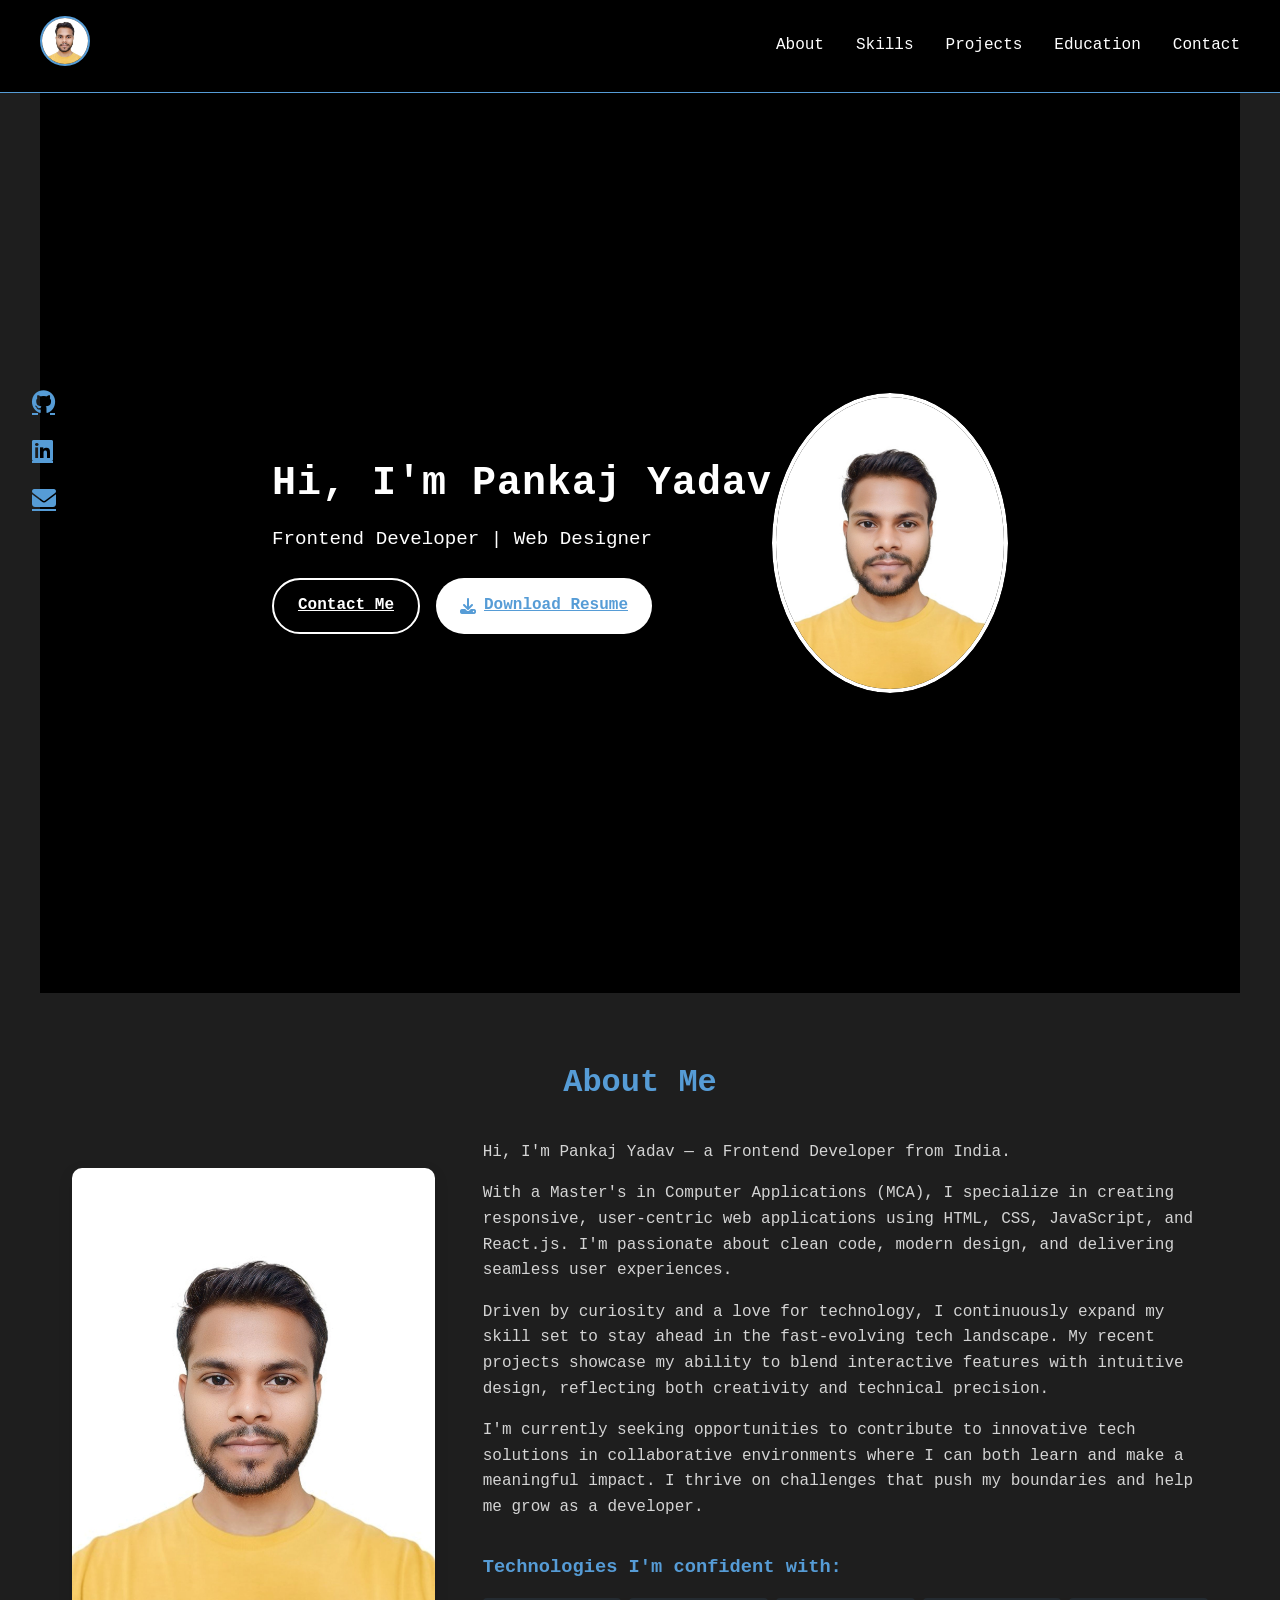
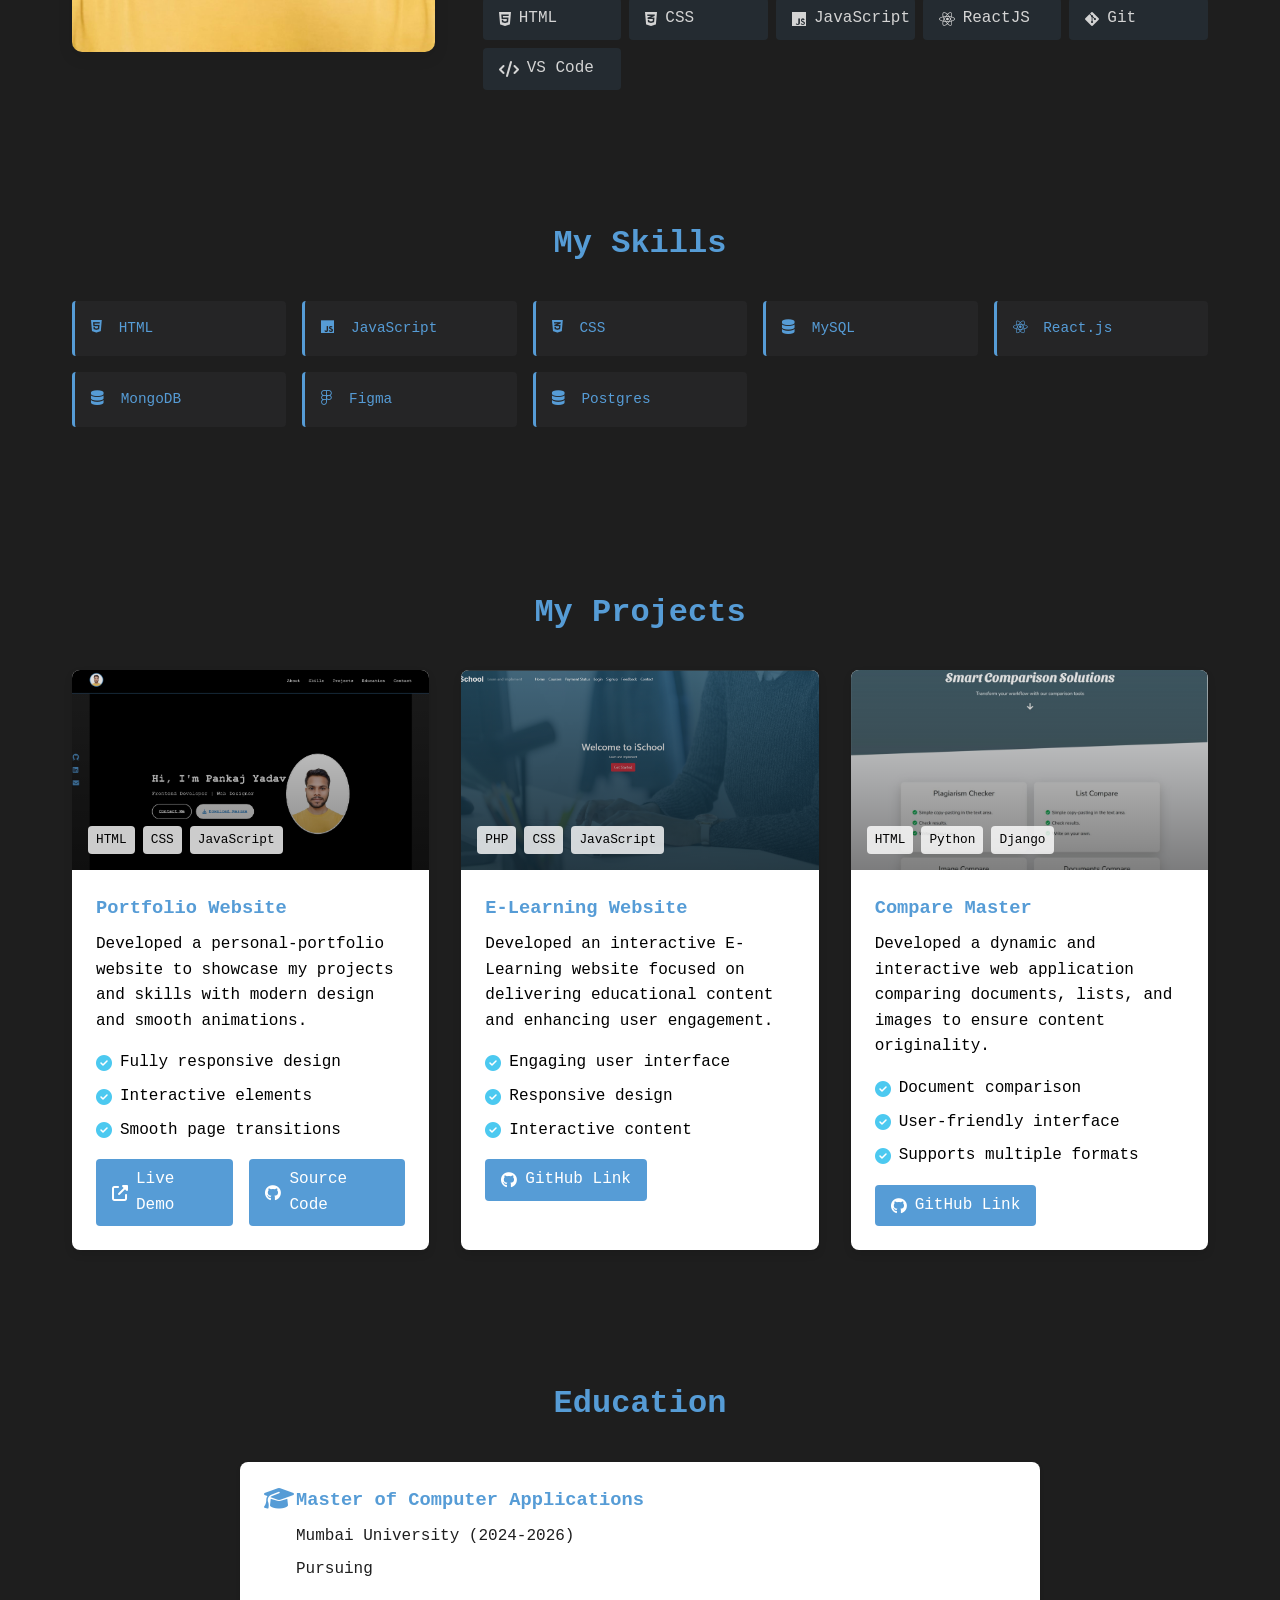
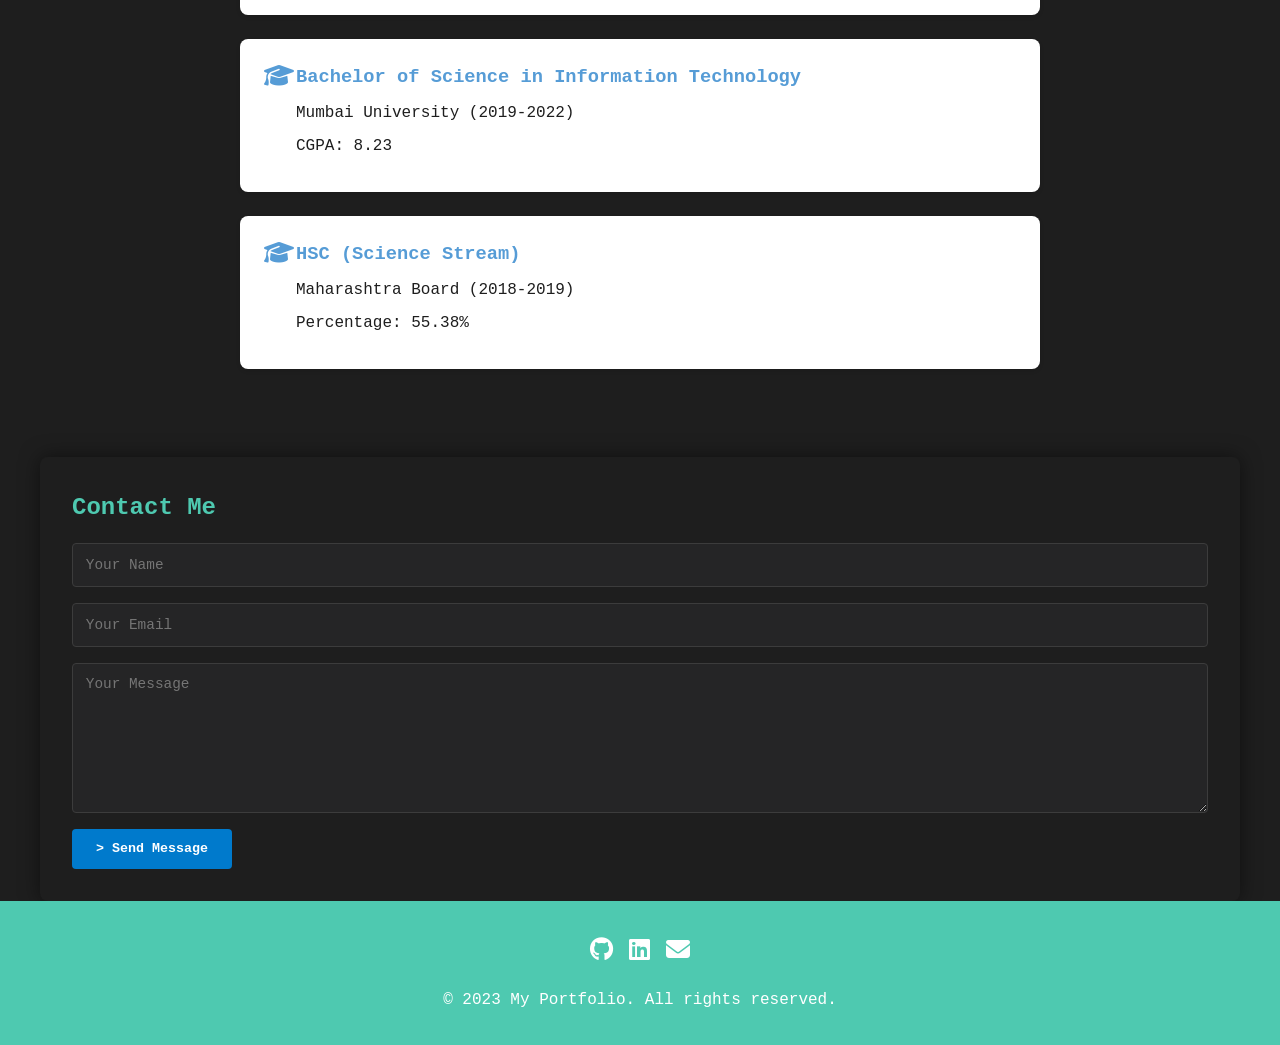
==== index.html @ f5886028 "Portfolio Completed" ====
<!DOCTYPE html>
<html lang="en">
<head>
    <meta charset="UTF-8">
    <meta name="viewport" content="width=device-width, initial-scale=1.0">
    <title>My Portfolio</title>
    <link rel="stylesheet" href="styles.css">
    <link rel="stylesheet" href="https://cdnjs.cloudflare.com/ajax/libs/font-awesome/6.4.0/css/all.min.css">
</head>
<body>
    <div class="social-links-left">
        <a href="https://github.com/Pankaj2k01" target="_blank" title="GitHub">
            <i class="fab fa-github"></i>
        </a>
        <a href="https://linkedin.com/in/pankaj-yadav-2k01" target="_blank" title="LinkedIn">
            <i class="fab fa-linkedin"></i>
        </a>
        <a href="mailto:yadavpankaj092785@gmail.com" title="Email">
            <i class="fas fa-envelope"></i>
        </a>
    </div>

    <header>
        <nav>
            <div class="nav-brand">
                <img src="Profile.jpg" alt="Logo" class="round-logo">
            </div>
            <div class="hamburger" id="hamburger">
                <div class="bar"></div>
                <div class="bar"></div>
                <div class="bar"></div>
            </div>
            <ul class="nav-links" id="navLinks">
                <li><a href="#about">About</a></li>
                <li><a href="#skills">Skills</a></li>
                <li><a href="#projects">Projects</a></li>
                <li><a href="#education">Education</a></li>
                <li><a href="#contact">Contact</a></li>
            </ul>
        </nav>
    </header>

    <section class="hero">
        <div class="hero-content">
            <div class="hero-text">
                <h1>Hi, I'm Pankaj Yadav </h1>
                <p>Frontend Developer | Web Designer</p>
                <div class="hero-buttons">
                    <a href="#contact" class="btn contact-btn">Contact Me</a>
                    <a href="Pankaj yadav.pdf" download class="btn download-btn">
                        <i class="fas fa-download"></i> Download Resume
                    </a>
                </div>
            </div>
            <div class="hero-image">
                <img src="Profile.jpg" alt="Pankaj Yadav" class="profile-img">
            </div>
        </div>
    </section>

    <main>
        <section id="about" class="about">
            <h2>About Me</h2>
            <div class="about-content">
                <div class="about-image">
                    <img src="Profile.jpg" alt="Pankaj Yadav" class="about-img">
                </div>
                <div class="about-text">
                    <p>Hi, I'm Pankaj Yadav — a Frontend Developer from India.</p>
                    <p>With a Master's in Computer Applications (MCA), I specialize in creating responsive, user-centric web applications using HTML, CSS, JavaScript, and React.js. I'm passionate about clean code, modern design, and delivering seamless user experiences.</p>
                    <p>Driven by curiosity and a love for technology, I continuously expand my skill set to stay ahead in the fast-evolving tech landscape. My recent projects showcase my ability to blend interactive features with intuitive design, reflecting both creativity and technical precision.</p>
                    <p>I'm currently seeking opportunities to contribute to innovative tech solutions in collaborative environments where I can both learn and make a meaningful impact. I thrive on challenges that push my boundaries and help me grow as a developer.</p>
                    <div class="technologies">
                        <h3>Technologies I'm confident with:</h3>
                        <ul>
                            <li><i class="fab fa-html5"></i> HTML</li>
                            <li><i class="fab fa-css3-alt"></i> CSS</li>
                            <li><i class="fab fa-js"></i> JavaScript</li>
                            <li><i class="fab fa-react"></i> ReactJS</li>
                            <li><i class="fab fa-git-alt"></i> Git</li>
                            <li><i class="fas fa-code"></i> VS Code</li>
                        </ul>
                    </div>
                </div>
            </div>
        </section>

        <section id="skills" class="skills">
            <h2>My Skills</h2>
            <div class="skills-container">
                <div class="skill-item">
                    <div class="skill-name">
                        <i class="fab fa-html5" style="color: var(--skill-html);"></i> HTML
                    </div>
                    <div class="skill-bar"><div class="skill-progress" data-skill="95%"></div></div>
                </div>
                <div class="skill-item">
                    <div class="skill-name">
                        <i class="fab fa-js" style="color: var(--skill-js);"></i> JavaScript
                    </div>
                    <div class="skill-bar"><div class="skill-progress" data-skill="90%"></div></div>
                </div>
                <div class="skill-item">
                    <div class="skill-name">
                        <i class="fab fa-css3-alt" style="color: var(--skill-css);"></i> CSS
                    </div>
                    <div class="skill-bar"><div class="skill-progress" data-skill="92%"></div></div>
                </div>
                <div class="skill-item">
                    <div class="skill-name">
                        <i class="fas fa-database" style="color: var(--skill-mysql);"></i> MySQL
                    </div>
                    <div class="skill-bar"><div class="skill-progress" data-skill="85%"></div></div>
                </div>
                <div class="skill-item">
                    <div class="skill-name">
                        <i class="fab fa-react" style="color: var(--skill-react);"></i> React.js
                    </div>
                    <div class="skill-bar"><div class="skill-progress" data-skill="80%"></div></div>
                </div>
                <div class="skill-item">
                    <div class="skill-name">
                        <i class="fas fa-database" style="color: var(--skill-mongo);"></i> MongoDB
                    </div>
                    <div class="skill-bar"><div class="skill-progress" data-skill="75%"></div></div>
                </div>
                <div class="skill-item">
                    <div class="skill-name">
                        <i class="fab fa-figma" style="color: var(--skill-figma);"></i> Figma
                    </div>
                    <div class="skill-bar"><div class="skill-progress" data-skill="90%"></div></div>
                </div>
                <div class="skill-item">
                    <div class="skill-name">
                        <i class="fas fa-database" style="color: var(--skill-postgres);"></i> Postgres
                    </div>
                    <div class="skill-bar"><div class="skill-progress" data-skill="70%"></div></div>
                </div>
            </div>
        </section>

        <section id="projects" class="projects">
            <h2>My Projects</h2>
                <div class="projects-grid">
                    <div class="project-card">
                        <div class="project-img" style="background-image: url('Portfolio.png');">
                            <div class="project-tech">
                                <span class="tech-tag">HTML</span>
                                <span class="tech-tag">CSS</span>
                                <span class="tech-tag">JavaScript</span>
                            </div>
                        </div>
                        <div class="project-content">
                            <h3>Portfolio Website</h3>
                            <p>Developed a personal-portfolio website to showcase my projects and skills with modern design and smooth animations.</p>
                            <ul class="project-features">
                                <li><i class="fas fa-check-circle"></i> Fully responsive design</li>
                                <li><i class="fas fa-check-circle"></i> Interactive elements</li>
                                <li><i class="fas fa-check-circle"></i> Smooth page transitions</li>
                            </ul>
                            <div class="project-links">
                                <a href="https://cod-soft-chi.vercel.app" target="_blank"><i class="fas fa-external-link-alt"></i> Live Demo</a>
                                <a href="https://github.com/Pankaj2k01/CodSoft/tree/main/Portfolio" target="_blank"><i class="fab fa-github"></i> Source Code</a>
                            </div>
                        </div>
                    </div>
                    <div class="project-card">
                        <div class="project-img" style="background-image: url('E-Learning.png');">
                            <div class="project-tech">
                                <span class="tech-tag">PHP</span>
                                <span class="tech-tag">CSS</span>
                                <span class="tech-tag">JavaScript</span>
                            </div>
                        </div>
                        <div class="project-content">
                            <h3>E-Learning Website</h3>
                            <p>Developed an interactive E-Learning website focused on delivering educational content and enhancing user engagement.</p>
                            <ul class="project-features">
                                <li><i class="fas fa-check-circle"></i> Engaging user interface</li>
                                <li><i class="fas fa-check-circle"></i> Responsive design</li>
                                <li><i class="fas fa-check-circle"></i> Interactive content</li>
                            </ul>
                            <div class="project-links">
                                <a href="https://github.com/Pankaj2k01/ELearning" target="_blank"><i class="fab fa-github"></i> GitHub Link</a>
                            </div>
                        </div>
                    </div>
                    <div class="project-card">
                        <div class="project-img" style="background-image: url('Compare-Master.png');">
                            <div class="project-tech">
                                <span class="tech-tag">HTML</span>
                                <span class="tech-tag">Python</span>
                                <span class="tech-tag">Django</span>
                            </div>
                        </div>
                        <div class="project-content">
                            <h3>Compare Master</h3>
                            <p>Developed a dynamic and interactive web application comparing documents, lists, and images to ensure content originality.</p>
                            <ul class="project-features">
                                <li><i class="fas fa-check-circle"></i> Document comparison</li>
                                <li><i class="fas fa-check-circle"></i> User-friendly interface</li>
                                <li><i class="fas fa-check-circle"></i> Supports multiple formats</li>
                            </ul>
                            <div class="project-links">
                                <a href="https://github.com/Pankaj2k01/CompareMaster" target="_blank"><i class="fab fa-github"></i> GitHub Link</a>
                            </div>
                        </div>
                    </div>
                </div>
        </section>

        <section id="education" class="education">
            <h2>Education</h2>
            <div class="education-container">
                <div class="education-item">
                    <i class="fas fa-graduation-cap"></i>
                    <h3>Master of Computer Applications</h3>
                    <p>Mumbai University (2024-2026)</p>
                    <p>Pursuing</p>
                </div>
                <div class="education-item">
                    <i class="fas fa-graduation-cap"></i>
                    <h3>Bachelor of Science in Information Technology</h3>
                    <p>Mumbai University (2019-2022)</p>
                    <p>CGPA: 8.23</p>
                </div>
                <div class="education-item">
                    <i class="fas fa-graduation-cap"></i>
                    <h3>HSC (Science Stream)</h3>
                    <p>Maharashtra Board (2018-2019)</p>
                    <p>Percentage: 55.38%</p>
                </div>
            </div>
        </section>

        <section id="contact" class="contact">
            <h2>Contact Me</h2>
            <form id="contactForm">
                <input type="text" name="name" placeholder="Your Name" required>
                <input type="email" name="email" placeholder="Your Email" required>
                <textarea name="message" placeholder="Your Message" required></textarea>
                <button type="submit" class="btn">Send Message</button>
            </form>
        </section>
    </main>

    <footer>
        <div class="social-links">
            <a href="https://github.com/Pankaj2k01"><i class="fab fa-github"></i></a>
            <a href="https://www.linkedin.com/in/pankaj-yadav-a57a17229/"><i class="fab fa-linkedin"></i></a>
            <a href="mailto:yadavpankaj092785@gmail.com" title="Email"><i class="fas fa-envelope"></i></a>
        </div>
        <p>&copy; 2023 My Portfolio. All rights reserved.</p>
    </footer>

    <script src="script.js"></script>
</body>
</html>
---- styles.css ----
:root {
    --bg-color: #1e1e1e;
    --text-color: #d4d4d4;
    --primary-color: #569cd6;
    --secondary-color: #4ec9b0;
    --accent-color: #c586c0;
    --header-color: #007acc;
    --comment-color: #6a9955;
    --string-color: #ce9178;
    --error-color: #f44747;
    --success-color: #4cc9f0;
}

* {
    margin: 0;
    padding: 0;
    box-sizing: border-box;
}

body {
    font-family: 'Courier New', monospace;
    line-height: 1.6;
    color: var(--text-color);
    background-color: var(--bg-color);
    margin: 0;
    padding: 0;
}

/* Hero Animations */
@keyframes fadeIn {
    from { opacity: 0; transform: translateY(20px); }
    to { opacity: 1; transform: translateY(0); }
}

@keyframes float {
    0% { transform: translateY(0px); }
    50% { transform: translateY(-10px); }
    100% { transform: translateY(0px); }
}

@keyframes typing {
    from { width: 0 }
    to { width: 100% }
}

@keyframes blink-caret {
    from, to { border-color: transparent }
    50% { border-color: white }
}

.hero {
    background: black;
    color: white;
    padding: 8rem 2rem;
    position: relative;
    min-height: 100vh;
    display: flex;
    align-items: center;
}

.hero-content {
    display: flex;
    align-items: center;
    justify-content: space-between;
    max-width: 1200px;
    margin: 0 auto;
    width: 100%;
    padding: 0 2rem;
}

.hero-text {
    max-width: 600px;
    text-align: left;
}

.hero-image {
    width: 300px;
    height: 300px;
    border-radius: 50%;
    overflow: hidden;
    animation: float 3s ease-in-out infinite;
}

.profile-img {
    width: 100%;
    height: 100%;
    object-fit: cover;
}

.hero h1 {
    font-size: 3.5rem;
    margin-bottom: 1rem;
    animation: fadeIn 1s ease forwards;
}

.hero p {
    font-size: 1.5rem;
    margin-bottom: 2rem;
    opacity: 0;
    animation: fadeIn 1s ease forwards 0.5s;
}

.hero-buttons {
    display: flex;
    gap: 1rem;
    opacity: 0;
    animation: fadeIn 1s ease forwards 1s;
}

.contact-btn {
    background: transparent;
    color: white;
    border: 2px solid white;
    padding: 0.8rem 1.5rem;
    border-radius: 50px;
    font-weight: 600;
    transition: all 0.3s ease;
}

.contact-btn:hover {
    background: white;
    color: black;
}

.profile-img {
    width: 150px;
    height: 150px;
    border-radius: 50%;
    object-fit: cover;
    border: 4px solid white;
    margin-bottom: 1.5rem;
    animation: float 3s ease-in-out infinite;
}

.hero h1 {
    font-size: 2.5rem;
    margin-bottom: 0.5rem;
    overflow: hidden;
    border-right: 3px solid white;
    white-space: nowrap;
    margin: 0 auto 0.5rem;
    letter-spacing: 1px;
    animation: 
        typing 3.5s steps(40, end),
        blink-caret 0.75s step-end infinite;
}

.hero-content {
    max-width: 800px;
    margin: 0 auto;
}

.profile-img {
    width: 150px;
    height: 150px;
    border-radius: 50%;
    object-fit: cover;
    border: 4px solid white;
    margin-bottom: 1.5rem;
}

.hero h1 {
    font-size: 2.5rem;
    margin-bottom: 0.5rem;
}

.hero p {
    font-size: 1.2rem;
    margin-bottom: 1.5rem;
    opacity: 0.9;
}

.download-btn {
    display: inline-flex;
    align-items: center;
    gap: 0.5rem;
    background: white;
    color: var(--primary-color);
    padding: 0.8rem 1.5rem;
    border-radius: 50px;
    font-weight: 600;
    transition: all 0.3s ease;
}

.download-btn:hover {
    transform: translateY(-2px);
    box-shadow: 0 4px 8px rgba(0,0,0,0.1);
}

header {
    background-color: black;
    padding: 1rem 2rem;
    position: sticky;
    top: 0;
    z-index: 100;
    border-bottom: 1px solid var(--primary-color);
}

nav {
    display: flex;
    justify-content: space-between;
    align-items: center;
    max-width: 1200px;
    margin: 0 auto;
}

.round-logo {
    width: 50px;
    height: 50px;
    border-radius: 50%;
    object-fit: cover;
    border: 2px solid var(--primary-color);
    transition: transform 0.3s ease;
}

.round-logo:hover {
    transform: scale(1.1);
}

.profile-img {
    width: 100%;
    height: 100%;
    object-fit: cover;
    border-radius: 50%;
    transition: all 0.3s ease;
}

.profile-img:hover {
    transform: scale(1.05);
}

.social-links-left {
    position: fixed;
    left: 2rem;
    top: 50%;
    transform: translateY(-50%);
    display: flex;
    flex-direction: column;
    gap: 1.5rem;
    z-index: 100;
}

.social-links-left a {
    color: var(--primary-color);
    font-size: 1.5rem;
    transition: all 0.3s ease;
    display: flex;
    align-items: center;
    gap: 0.5rem; /* Add space between icon and text */
}

.social-links-left a:hover {
    color: var(--accent-color);
    transform: translateY(-3px);
}

.nav-links {
    display: flex;
    list-style: none;
    gap: 2rem;
}

.nav-links li a {
    color: white;
    text-decoration: none;
    font-weight: 500;
    transition: color 0.3s ease;
    position: relative;
}

.nav-links li a:hover {
    color: var(--primary-color);
}

.nav-links li a::after {
    content: '';
    position: absolute;
    bottom: -5px;
    left: 0;
    width: 0;
    height: 2px;
    background: var(--primary-color);
    transition: width 0.3s ease;
}

.nav-links li a:hover::after {
    width: 100%;
}

.hamburger {
    display: none;
    cursor: pointer;
    padding: 10px;
    z-index: 1000;
}

.hamburger .bar {
    width: 25px;
    height: 3px;
    background: white;
    margin: 5px 0;
    transition: all 0.3s ease;
}

/* Mobile menu styles */
@media (max-width: 768px) {
    .hamburger {
        display: block;
    }

    .hero-content {
        flex-direction: column;
        text-align: center;
    }

    .hero-image {
        margin-bottom: 2rem;
        order: 1; /* Show image first on mobile */
    }

    .hero-text {
        order: 2;
    }
    
    .nav-links {
        position: fixed;
        top: 0;
        right: -100%;
        width: 70%;
        height: 100vh;
        background: rgba(30, 30, 30, 0.95);
        flex-direction: column;
        justify-content: center;
        align-items: center;
        transition: right 0.3s ease;
        z-index: 999;
    }
    
    .nav-links.active {
        right: 0;
    }
    
    .nav-links li {
        margin: 1.5rem 0;
    }
    
    .hamburger.active .bar:nth-child(1) {
        transform: rotate(45deg) translate(5px, 5px);
    }
    
    .hamburger.active .bar:nth-child(2) {
        opacity: 0;
    }
    
    .hamburger.active .bar:nth-child(3) {
        transform: rotate(-45deg) translate(5px, -5px);
    }
}

section {
    padding: 4rem 2rem;
    max-width: 1200px;
    margin: 0 auto;
}

/* About Section */
.about-content {
    display: flex;
    gap: 3rem;
    align-items: center;
}

.about-image {
    flex: 1;
}

.about-img {
    width: 100%;
    max-width: 400px;
    border-radius: 10px;
    box-shadow: 0 5px 15px rgba(0,0,0,0.1);
    transition: transform 0.3s ease;
}

.about-img:hover {
    transform: scale(1.02);
}

.about-text {
    flex: 2;
}

.about-text p {
    margin-bottom: 1rem;
    line-height: 1.6;
}

.technologies {
    margin-top: 2rem;
}

.technologies h3 {
    color: var(--primary-color);
    margin-bottom: 1rem;
}

.technologies ul {
    display: grid;
    grid-template-columns: repeat(auto-fill, minmax(120px, 1fr));
    gap: 0.5rem;
    list-style: none;
}

.technologies li {
    display: flex;
    align-items: center;
    background: rgba(86, 156, 214, 0.1);
    padding: 0.5rem 1rem;
    border-radius: 4px;
    text-align: center;
}

.technologies li i {
    margin-right: 0.5rem; /* Space between icon and text */
}

@media (max-width: 768px) {
    .about-content {
        flex-direction: column;
    }
    
    .about-image {
        margin-bottom: 2rem;
    }
}

h2 {
    text-align: center;
    margin-bottom: 2rem;
    color: var(--primary-color);
    font-size: 2rem;
}

/* Skills Section (Removed progress bars) */
.skills-container {
    display: grid;
    grid-template-columns: repeat(auto-fit, minmax(200px, 1fr));
    gap: 1rem;
    margin: 2rem 0;
}

.skill-item {
    background: #252526;
    padding: 1rem;
    border-radius: 4px;
    border-left: 3px solid var(--primary-color);
}

.skill-name {
    color: var(--primary-color);
    font-size: 0.9rem;
}

.skill-name i {
    margin-right: 0.5rem;
}

/* Projects Section - Coder Style */
.projects-grid {
    display: grid;
    grid-template-columns: repeat(auto-fit, minmax(350px, 1fr));
    gap: 2rem;
}

.project-card {
    background: white;
    border-radius: 8px;
    overflow: hidden;
    box-shadow: 0 4px 8px rgba(0,0,0,0.1);
    transition: all 0.3s ease;
}

.project-card:hover {
    transform: translateY(-5px);
    box-shadow: 0 8px 16px rgba(0,0,0,0.2);
}

.project-img {
    height: 200px;
    background-size: cover;
    background-position: center;
    position: relative;
}

.project-img::after {
    content: '';
    position: absolute;
    top: 0;
    left: 0;
    right: 0;
    bottom: 0;
    background: linear-gradient(to bottom, rgba(0,0,0,0.1), rgba(0,0,0,0.5));
}

.project-tech {
    position: absolute;
    bottom: 1rem;
    left: 1rem;
    z-index: 1;
    display: flex;
    gap: 0.5rem;
}

.tech-tag {
    background: rgba(255,255,255,0.8);
    padding: 0.25rem 0.5rem;
    border-radius: 4px;
    font-size: 0.8rem;
    font-weight: 500;
}

.project-content {
    padding: 1.5rem;
}
.project-content h3 {
    color: var(--primary-color); /* Change project title color to black */
    margin-bottom: 0.5rem;
}
.project-content p {
    color: black; /* Change project title color to black */
    margin-bottom: 0.5rem;
}

.project-tech .tech-tag {
    color: black; /* Change project language tag color to black */
}

.project-features {
    list-style: none;
    margin: 1rem 0;
}

.project-features li {
    margin-bottom: 0.5rem;
    display: flex;
    align-items: center;
    gap: 0.5rem;
    color: black; /* Change project feature text to black */
}

.project-features li i {
    color: var(--success-color);
}

.project-links {
    display: flex;
    gap: 1rem;
    margin-top: 1rem;
}

.project-links a {
    display: inline-block;
    padding: 0.5rem 1rem;
    background: var(--primary-color);
    color: white;
    border-radius: 4px;
    text-decoration: none;
    transition: background 0.3s ease;
    display: flex;
    align-items: center;
    gap: 0.5rem;
}

.project-links a:hover {
    background: var(--accent-color);
}

/* Education Section */
.education-container {
    max-width: 800px;
    margin: 0 auto;
}

.education-item {
    background: white;
    padding: 1.5rem;
    margin-bottom: 1.5rem;
    border-radius: 8px;
    box-shadow: 0 2px 4px rgba(0,0,0,0.1);
    position: relative;
    padding-left: 3.5rem;
}

.education-item i {
    position: absolute;
    left: 1.5rem;
    top: 1.5rem;
    font-size: 1.5rem;
    color: var(--primary-color);
}

.education-item h3 {
    color: var(--primary-color);
    margin-bottom: 0.5rem;
}
.education-item p {
    color:#1e1e1e;
    margin-bottom: 0.5rem;
}

.education-details {
    margin-top: 1rem;
    padding-left: 1.5rem;
}

.education-details li {
    margin-bottom: 0.5rem;
    position: relative;
    list-style-type: none;
}

.education-details li::before {
    content: "•";
    color: var(--primary-color);
    font-weight: bold;
    display: inline-block;
    width: 1em;
    margin-left: -1em;
}

/* Coder-style Contact Section */
.contact {
    background-color: #1e1e1e;
    color: #d4d4d4;
    font-family: 'Courier New', monospace;
    border-radius: 8px;
    padding: 2rem;
    box-shadow: 0 0 20px rgba(0,0,0,0.5);
}

.contact h2 {
    color: #4ec9b0;
    text-align: left;
    margin-bottom: 1rem;
    font-size: 1.5rem;
}

.contact form {
    display: flex;
    flex-direction: column;
    gap: 1rem;
}

.contact input,
.contact textarea {
    background-color: #252526;
    border: 1px solid #3c3c3c;
    color: #d4d4d4;
    padding: 0.8rem;
    border-radius: 4px;
    font-family: 'Courier New', monospace;
    font-size: 0.9rem;
}

.contact textarea {
    min-height: 150px;
    resize: vertical;
}

.contact button {
    background-color: #007acc;
    color: white;
    border: none;
    padding: 0.8rem 1.5rem;
    border-radius: 4px;
    cursor: pointer;
    font-family: 'Courier New', monospace;
    font-weight: bold;
    transition: background-color 0.3s;
    align-self: flex-start;
}

.contact button:hover {
    background-color: #0062a3;
}

.contact button::before {
    content: "> ";
}

/* Footer */
footer {
    text-align: center;
    padding: 2rem;
    background-color: var(--secondary-color);
    color: white;
}

.social-links {
    display: flex;
    justify-content: center;
    gap: 1rem;
    margin-bottom: 1rem;
}

.social-links a {
    color: white;
    font-size: 1.5rem;
    transition: color 0.3s ease;
}

.social-links a:hover {
    color: var(--accent-color);
}

/* Responsive */
@media (max-width: 768px) {
    section {
        padding: 2rem 1rem;
    }
    
    nav ul {
        flex-direction: column;
        align-items: center;
    }
    
    nav ul li {
        margin: 0.5rem 0;
    }
}
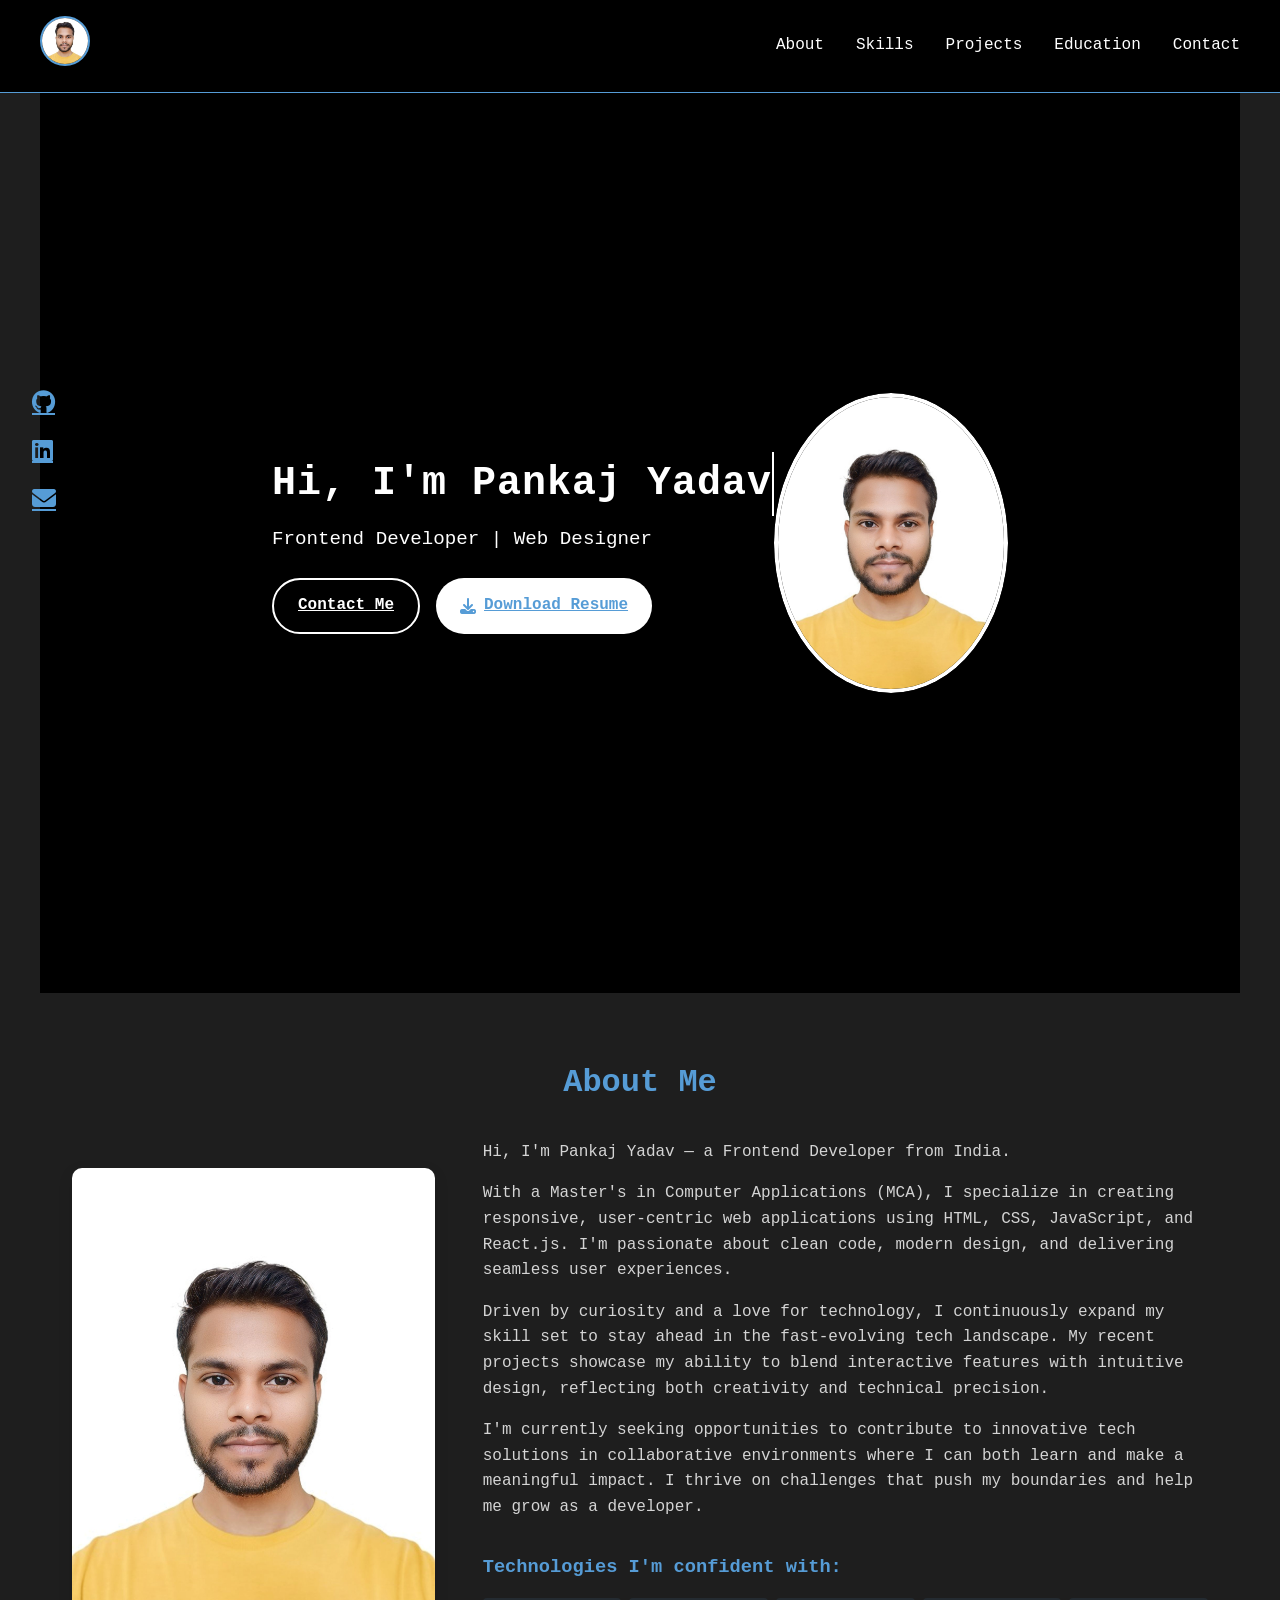
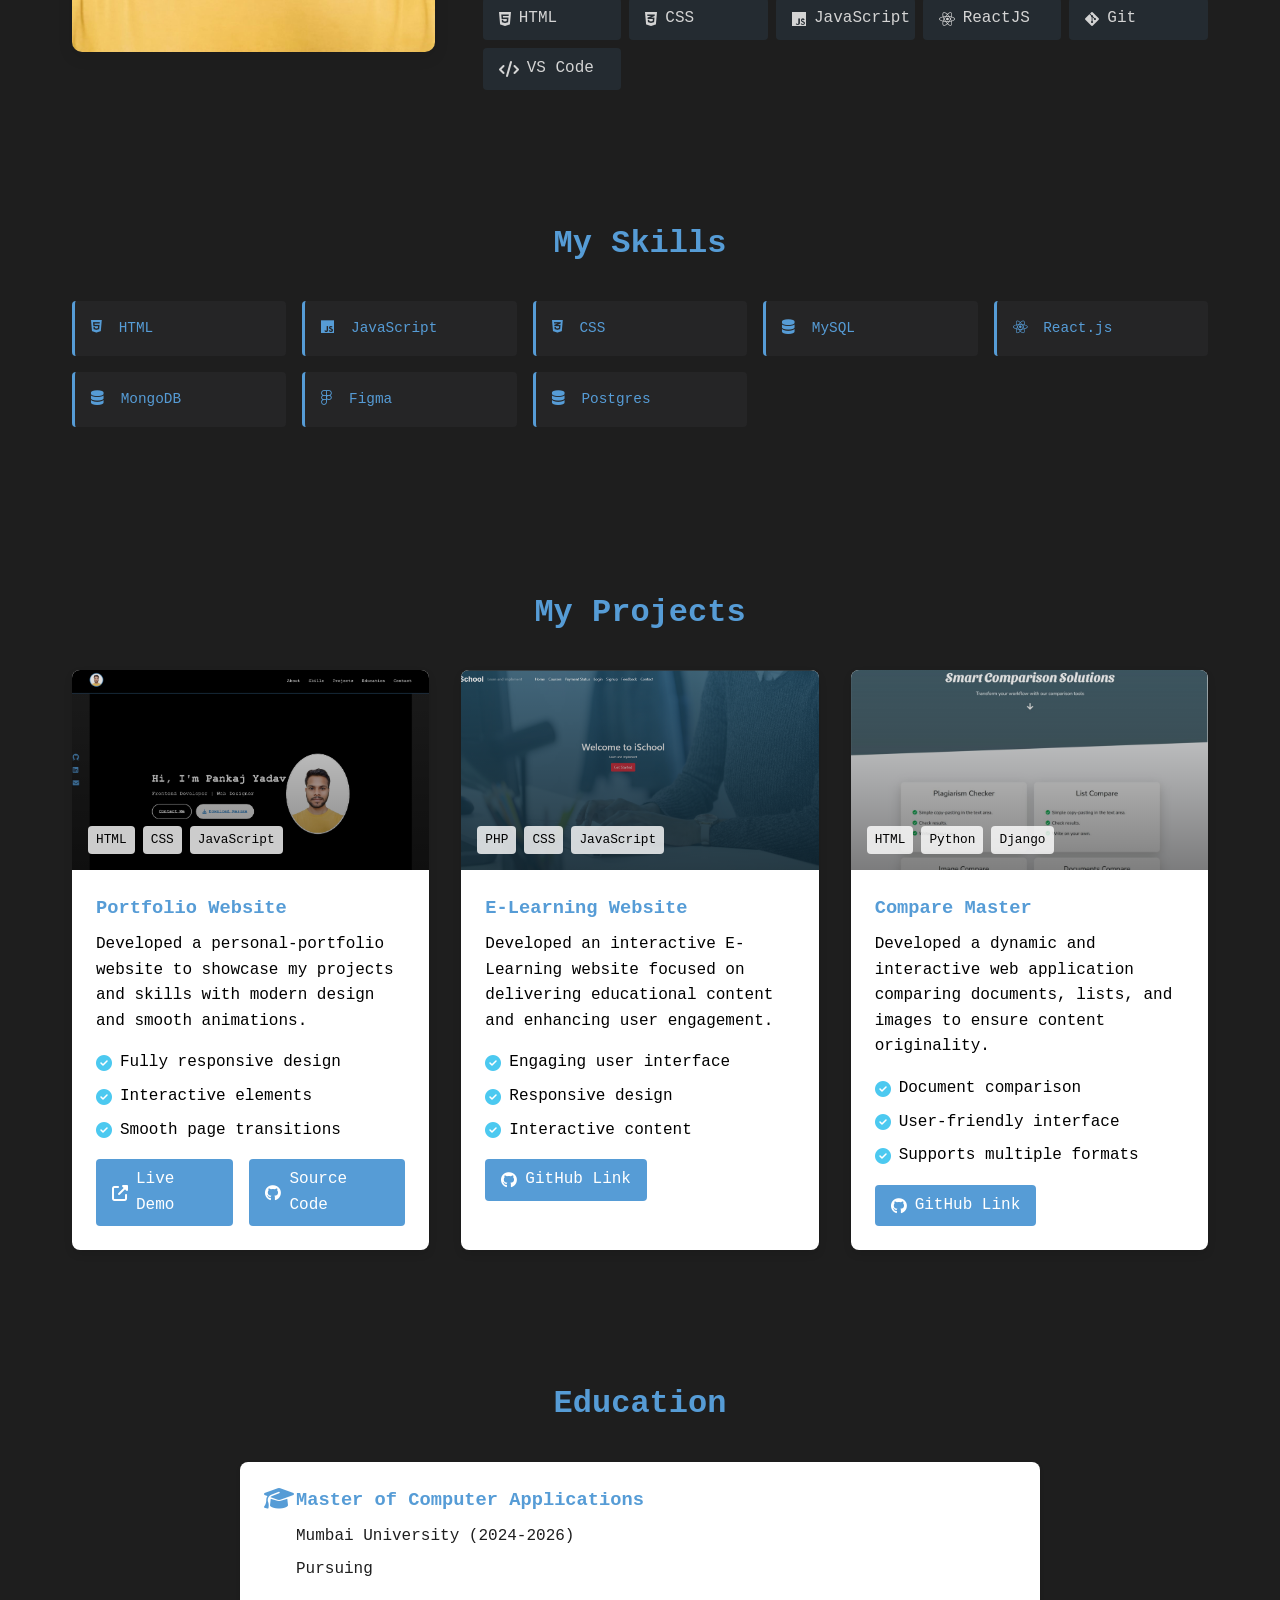
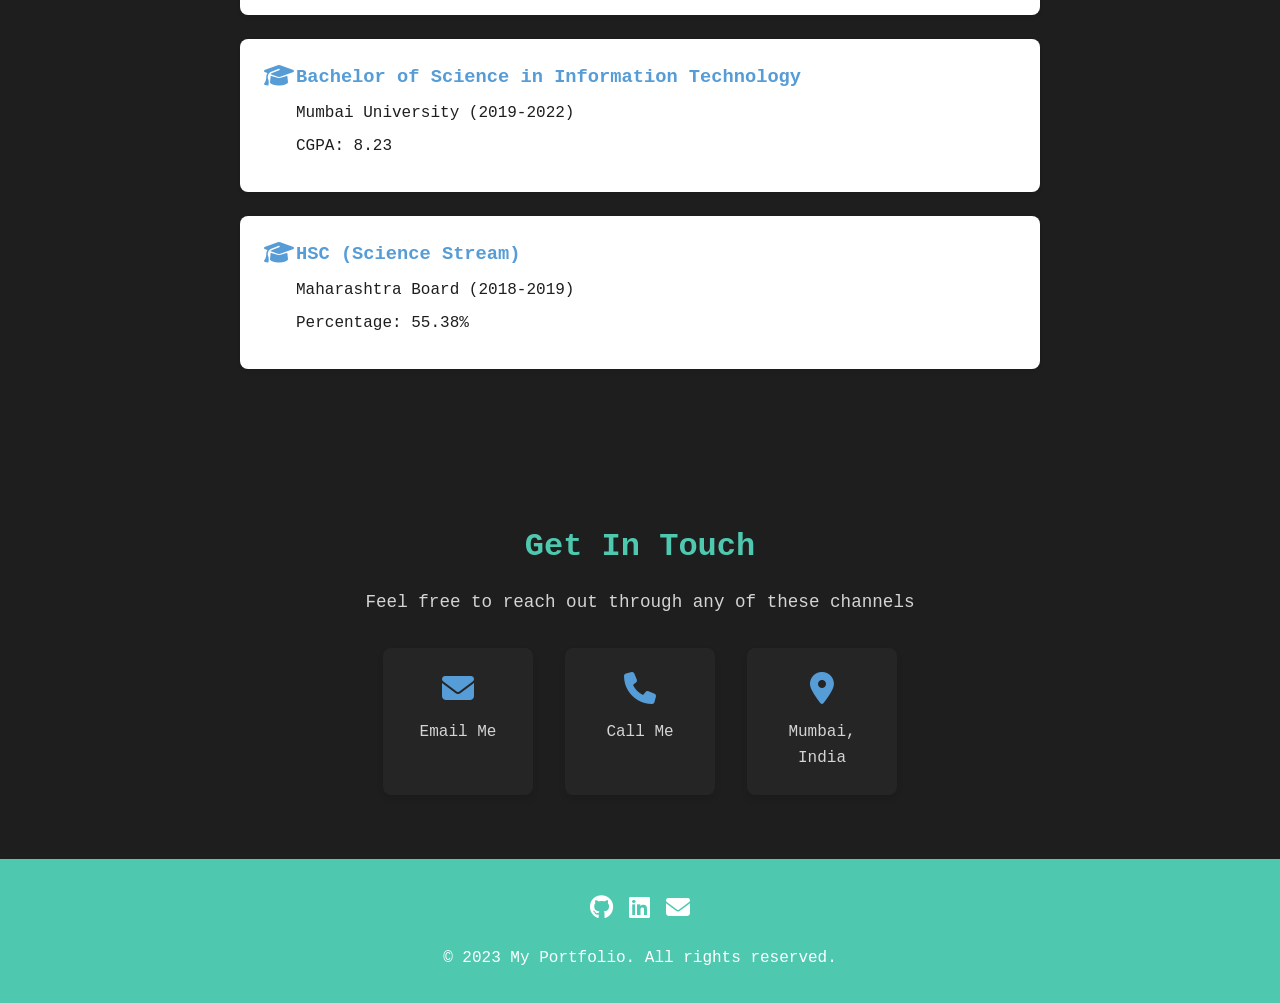
==== commit 21072ead: "Portfolio Completed" ====
--- a/index.html
+++ b/index.html
@@ -234,13 +234,26 @@
         </section>
 
         <section id="contact" class="contact">
-            <h2>Contact Me</h2>
-            <form id="contactForm">
-                <input type="text" name="name" placeholder="Your Name" required>
-                <input type="email" name="email" placeholder="Your Email" required>
-                <textarea name="message" placeholder="Your Message" required></textarea>
-                <button type="submit" class="btn">Send Message</button>
-            </form>
+            <div class="contact-container">
+                <div class="contact-content">
+                    <h2>Get In Touch</h2>
+                    <p>Feel free to reach out through any of these channels</p>
+                    <div class="contact-methods">
+                        <a href="mailto:yadavpankaj092785@gmail.com" class="contact-method">
+                            <i class="fas fa-envelope"></i>
+                            <span>Email Me</span>
+                        </a>
+                        <a href="tel:+918329352827" class="contact-method">
+                            <i class="fas fa-phone"></i>
+                            <span>Call Me</span>
+                        </a>
+                        <div class="contact-method">
+                            <i class="fas fa-map-marker-alt"></i>
+                            <span>Mumbai, India</span>
+                        </div>
+                    </div>
+                </div>
+            </div>
         </section>
     </main>
 
--- a/styles.css
+++ b/styles.css
@@ -628,65 +628,82 @@
     margin-left: -1em;
 }
 
-/* Coder-style Contact Section */
+/* Contact Information Section */
 .contact {
     background-color: #1e1e1e;
     color: #d4d4d4;
-    font-family: 'Courier New', monospace;
+    padding: 4rem 2rem;
+    text-align: center;
+}
+
+.contact-container {
+    max-width: 800px;
+    margin: 0 auto;
+}
+
+.contact-content h2 {
+    color: #4ec9b0;
+    font-size: 2rem;
+    margin-bottom: 1rem;
+}
+
+.contact-content p {
+    color: #d4d4d4;
+    margin-bottom: 2rem;
+    font-size: 1.1rem;
+}
+
+.contact-methods {
+    display: flex;
+    flex-wrap: wrap;
+    justify-content: center;
+    gap: 2rem;
+    margin-top: 2rem;
+}
+
+.contact-method {
+    display: flex;
+    flex-direction: column;
+    align-items: center;
+    text-decoration: none;
+    color: #d4d4d4;
+    padding: 1.5rem;
     border-radius: 8px;
-    padding: 2rem;
-    box-shadow: 0 0 20px rgba(0,0,0,0.5);
-}
-
-.contact h2 {
-    color: #4ec9b0;
-    text-align: left;
+    background: #252526;
+    box-shadow: 0 4px 6px rgba(0,0,0,0.1);
+    transition: all 0.3s ease;
+    width: 150px;
+}
+
+.contact-method:hover {
+    transform: translateY(-5px);
+    box-shadow: 0 6px 12px rgba(0,0,0,0.2);
+    background: #2d2d30;
+}
+
+.contact-method i {
+    font-size: 2rem;
     margin-bottom: 1rem;
-    font-size: 1.5rem;
-}
-
-.contact form {
-    display: flex;
-    flex-direction: column;
-    gap: 1rem;
-}
-
-.contact input,
-.contact textarea {
-    background-color: #252526;
-    border: 1px solid #3c3c3c;
-    color: #d4d4d4;
-    padding: 0.8rem;
-    border-radius: 4px;
-    font-family: 'Courier New', monospace;
-    font-size: 0.9rem;
-}
-
-.contact textarea {
-    min-height: 150px;
-    resize: vertical;
-}
-
-.contact button {
-    background-color: #007acc;
-    color: white;
-    border: none;
-    padding: 0.8rem 1.5rem;
-    border-radius: 4px;
-    cursor: pointer;
-    font-family: 'Courier New', monospace;
-    font-weight: bold;
-    transition: background-color 0.3s;
-    align-self: flex-start;
-}
-
-.contact button:hover {
-    background-color: #0062a3;
-}
-
-.contact button::before {
-    content: "> ";
-}
+    color: #569cd6;
+}
+
+.contact-method span {
+    font-size: 1rem;
+    font-weight: 500;
+}
+
+@media (max-width: 768px) {
+    .contact-methods {
+        flex-direction: column;
+        align-items: center;
+    }
+}
+
+
+
+
+
+
 
 /* Footer */
 footer {
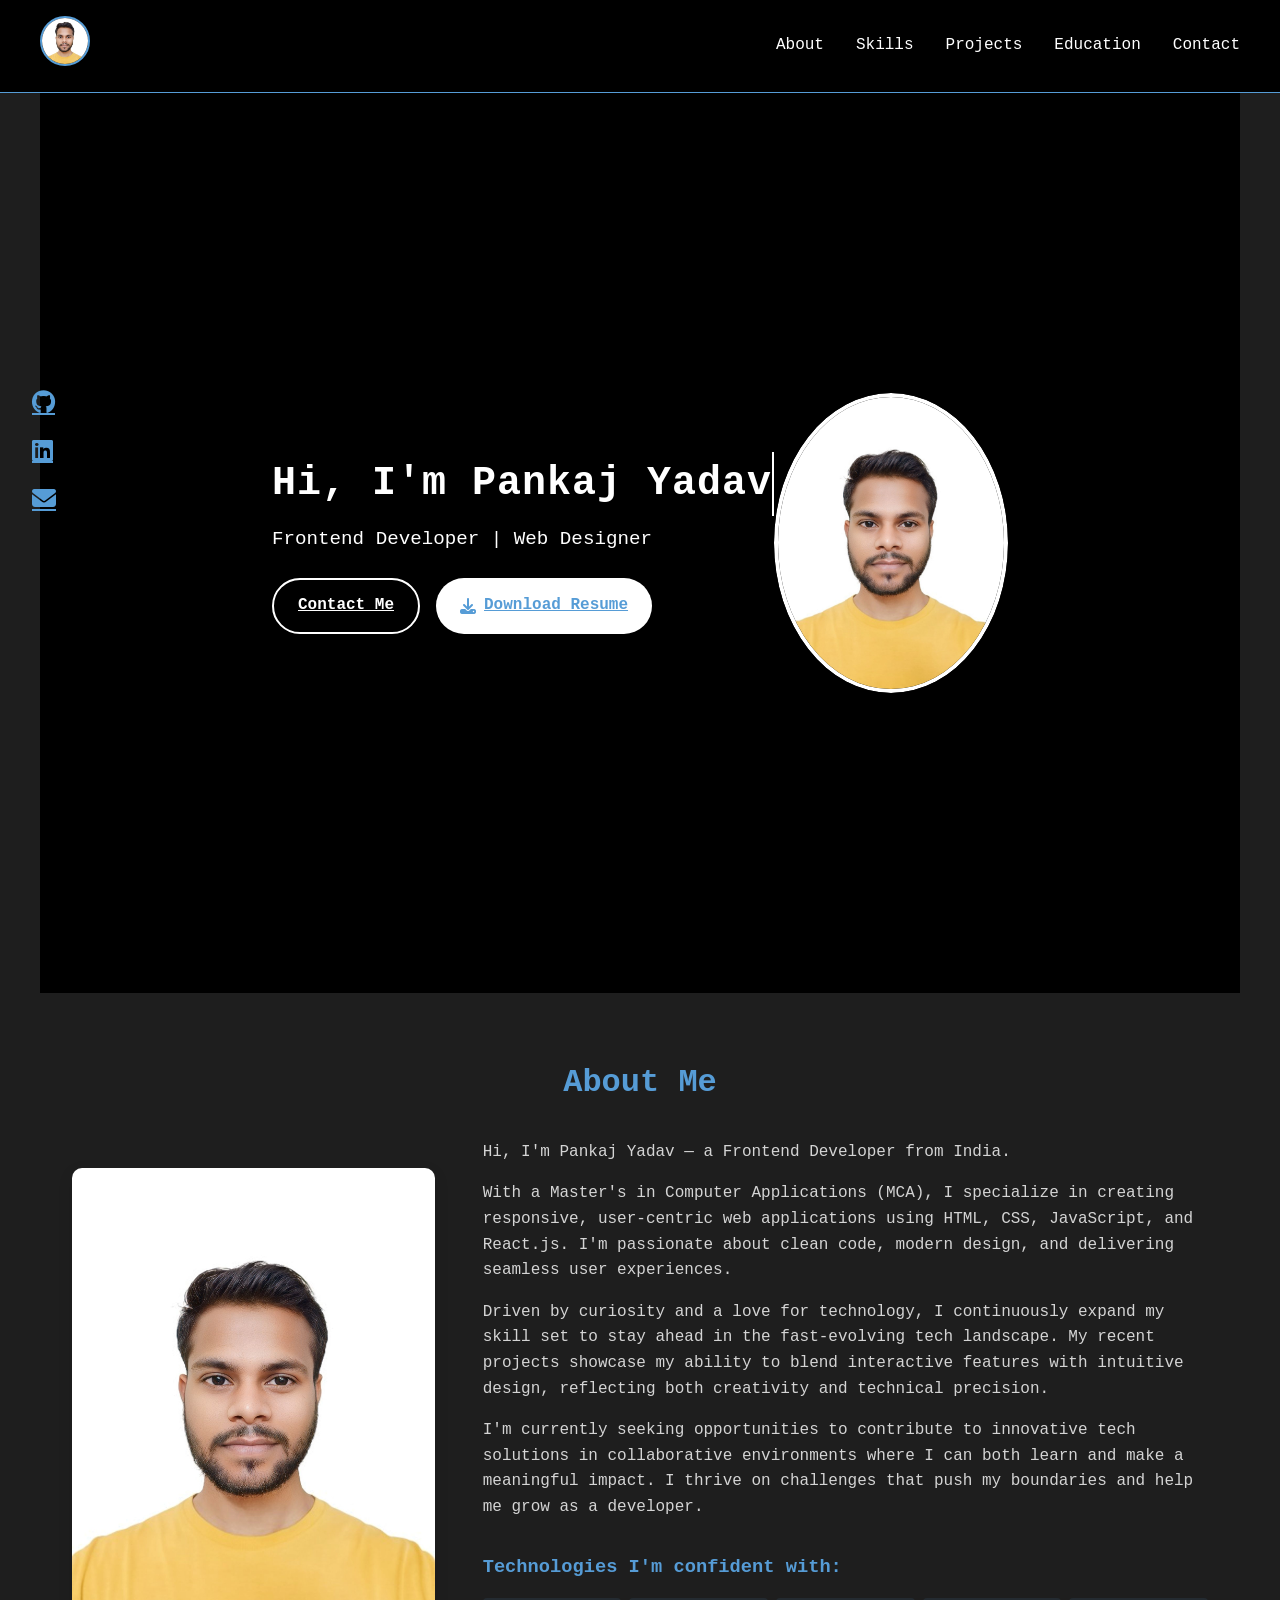
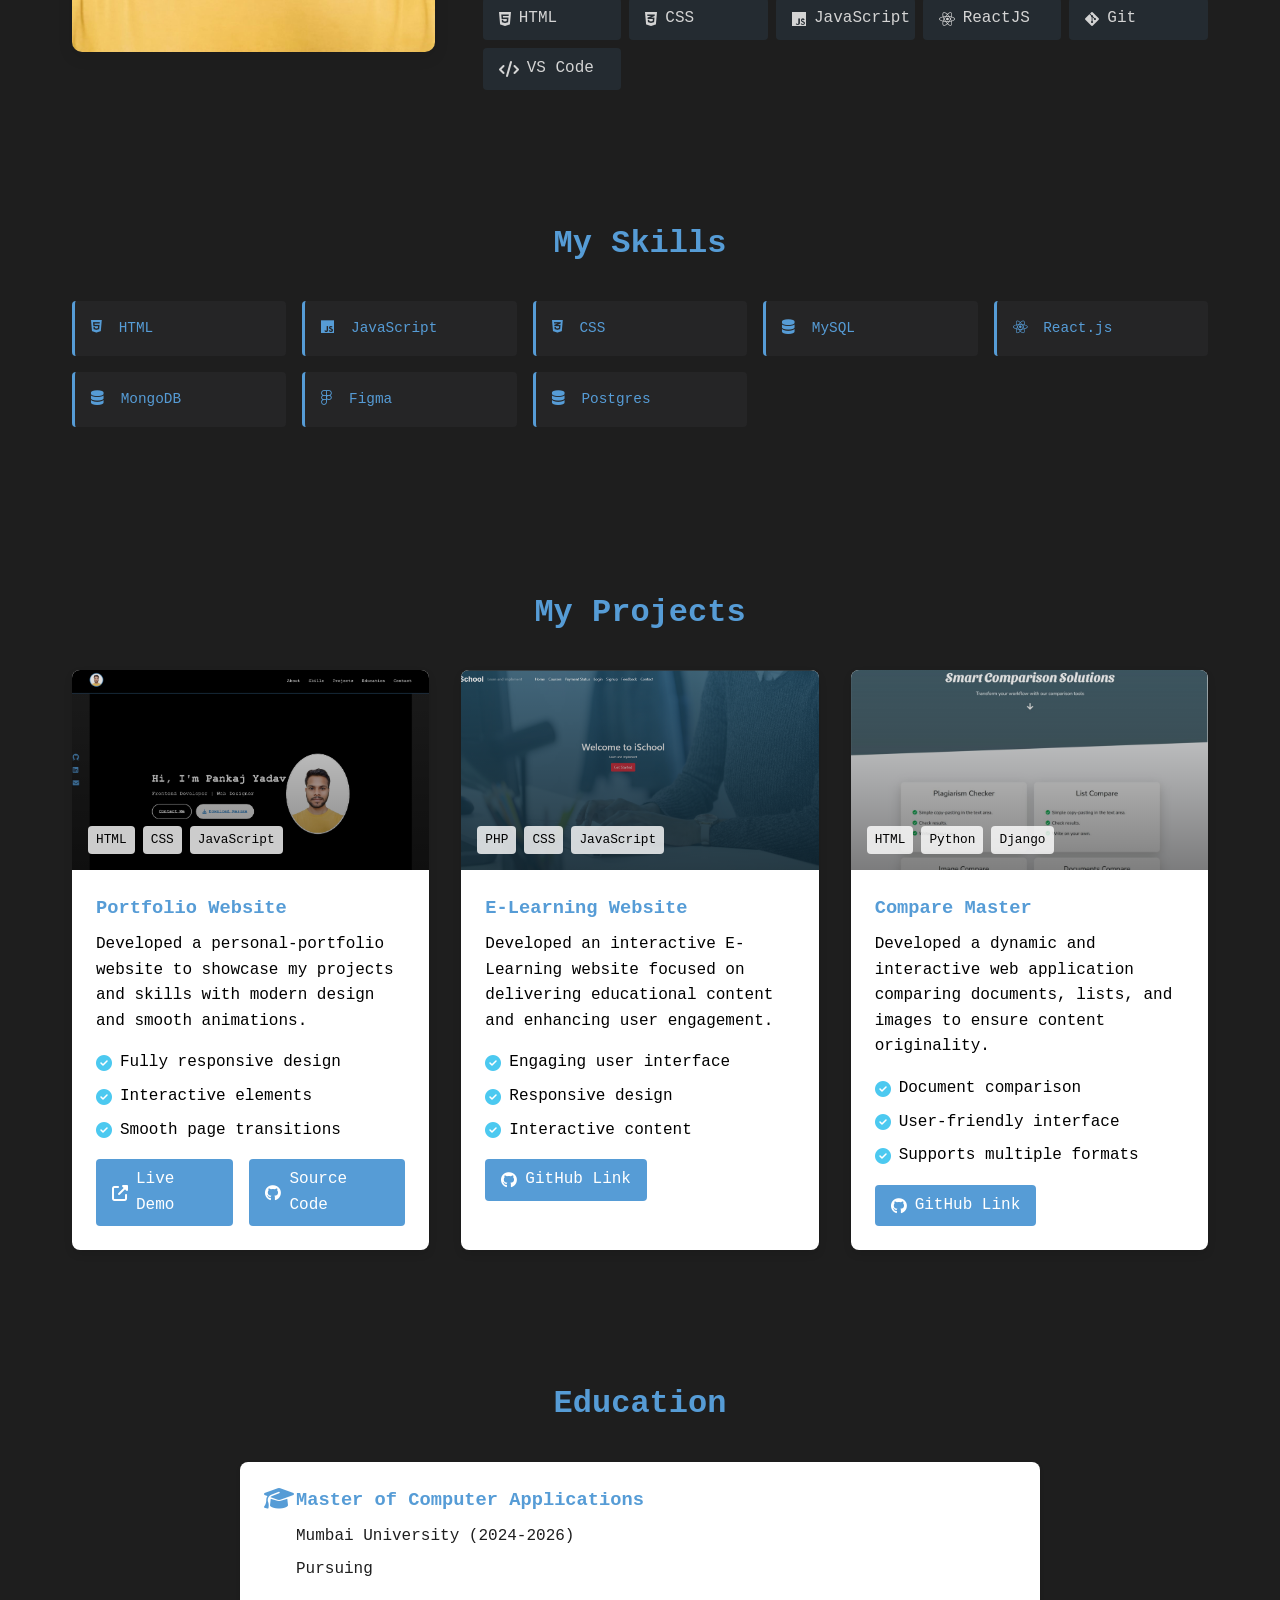
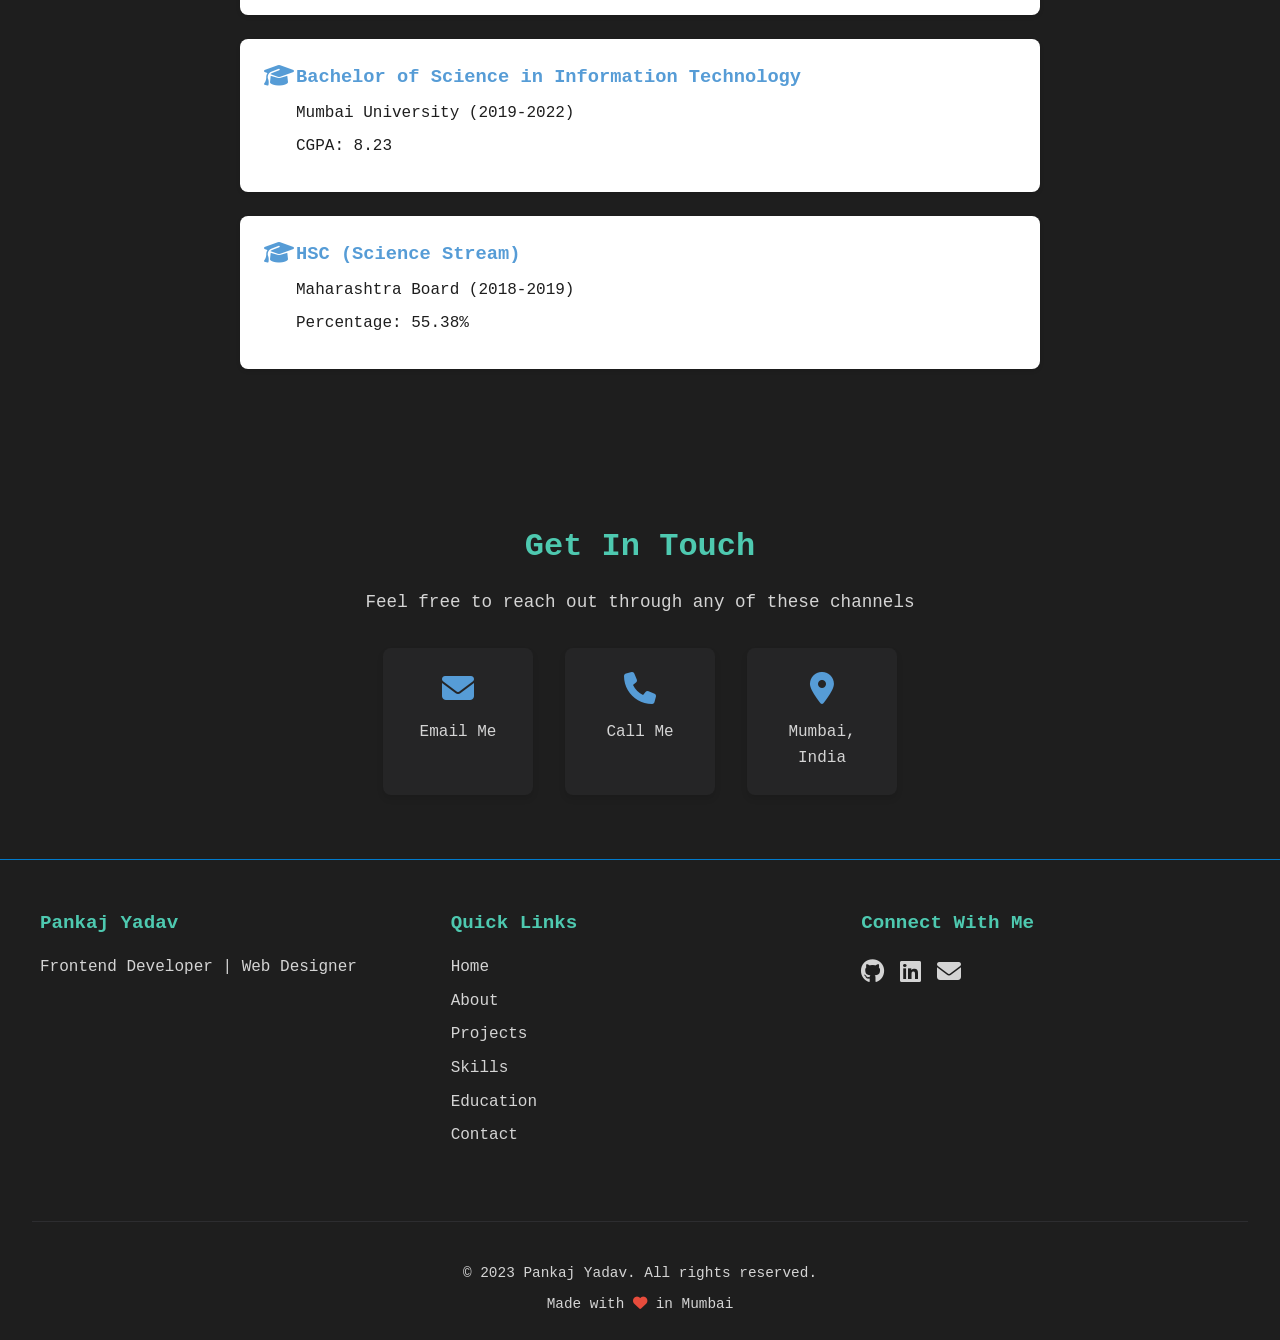
==== commit 632001eb: "Portfolio Completed" ====
--- a/index.html
+++ b/index.html
@@ -3,7 +3,7 @@
 <head>
     <meta charset="UTF-8">
     <meta name="viewport" content="width=device-width, initial-scale=1.0">
-    <title>My Portfolio</title>
+    <title>Pankaj Yadav</title>
     <link rel="stylesheet" href="styles.css">
     <link rel="stylesheet" href="https://cdnjs.cloudflare.com/ajax/libs/font-awesome/6.4.0/css/all.min.css">
 </head>
@@ -12,7 +12,7 @@
         <a href="https://github.com/Pankaj2k01" target="_blank" title="GitHub">
             <i class="fab fa-github"></i>
         </a>
-        <a href="https://linkedin.com/in/pankaj-yadav-2k01" target="_blank" title="LinkedIn">
+        <a href="https://www.linkedin.com/in/pankaj-yadav-a57a17229/" target="_blank" title="LinkedIn">
             <i class="fab fa-linkedin"></i>
         </a>
         <a href="mailto:yadavpankaj092785@gmail.com" title="Email">
@@ -23,7 +23,9 @@
     <header>
         <nav>
             <div class="nav-brand">
-                <img src="Profile.jpg" alt="Logo" class="round-logo">
+                <a href="#hero">
+                    <img src="Profile.jpg" alt="Logo" class="round-logo">
+                </a>
             </div>
             <div class="hamburger" id="hamburger">
                 <div class="bar"></div>
@@ -40,7 +42,7 @@
         </nav>
     </header>
 
-    <section class="hero">
+    <section id="hero" class="hero">
         <div class="hero-content">
             <div class="hero-text">
                 <h1>Hi, I'm Pankaj Yadav </h1>
@@ -159,8 +161,8 @@
                                 <li><i class="fas fa-check-circle"></i> Smooth page transitions</li>
                             </ul>
                             <div class="project-links">
-                                <a href="https://cod-soft-chi.vercel.app" target="_blank"><i class="fas fa-external-link-alt"></i> Live Demo</a>
-                                <a href="https://github.com/Pankaj2k01/CodSoft/tree/main/Portfolio" target="_blank"><i class="fab fa-github"></i> Source Code</a>
+                                <a href="https://portfolio-jet-pi-87.vercel.app" target="_blank"><i class="fas fa-external-link-alt"></i> Live Demo</a>
+                                <a href="https://github.com/Pankaj2k01/Portfolio" target="_blank"><i class="fab fa-github"></i> Source Code</a>
                             </div>
                         </div>
                     </div>
@@ -258,12 +260,44 @@
     </main>
 
     <footer>
-        <div class="social-links">
-            <a href="https://github.com/Pankaj2k01"><i class="fab fa-github"></i></a>
-            <a href="https://www.linkedin.com/in/pankaj-yadav-a57a17229/"><i class="fab fa-linkedin"></i></a>
-            <a href="mailto:yadavpankaj092785@gmail.com" title="Email"><i class="fas fa-envelope"></i></a>
+        <div class="footer-content">
+            <div class="footer-section">
+                <h3>Pankaj Yadav</h3>
+                <p>Frontend Developer | Web Designer</p>
+            </div>
+            
+            <div class="footer-section">
+                <h3>Quick Links</h3>
+                <ul>
+                    <li><a href="#hero">Home</a></li>
+                    <li><a href="#about">About</a></li>
+                    <li><a href="#projects">Projects</a></li>
+                    <li><a href="#skills">Skills</a></li>
+                    <li><a href="#education">Education</a></li>
+                    <li><a href="#contact">Contact</a></li>
+                </ul>
+            </div>
+            
+            <div class="footer-section">
+                <h3>Connect With Me</h3>
+                <div class="social-links">
+                    <a href="https://github.com/Pankaj2k01" target="_blank" aria-label="GitHub">
+                        <i class="fab fa-github"></i>
+                    </a>
+                    <a href="https://www.linkedin.com/in/pankaj-yadav-a57a17229/" target="_blank" aria-label="LinkedIn">
+                        <i class="fab fa-linkedin"></i>
+                    </a>
+                    <a href="mailto:yadavpankaj092785@gmail.com" aria-label="Email">
+                        <i class="fas fa-envelope"></i>
+                    </a>
+                </div>
+            </div>
         </div>
-        <p>&copy; 2023 My Portfolio. All rights reserved.</p>
+        
+        <div class="footer-bottom">
+            <p>&copy; 2023 Pankaj Yadav. All rights reserved.</p>
+            <p>Made with <i class="fas fa-heart" style="color: #e74c3c;"></i> in Mumbai</p>
+        </div>
     </footer>
 
     <script src="script.js"></script>
--- a/styles.css
+++ b/styles.css
@@ -707,27 +707,85 @@
 
 /* Footer */
 footer {
+    background-color: #1e1e1e;
+    color: #d4d4d4;
+    padding: 3rem 2rem 1rem;
+    border-top: 1px solid #007acc;
+}
+
+.footer-content {
+    display: grid;
+    grid-template-columns: repeat(auto-fit, minmax(250px, 1fr));
+    gap: 2rem;
+    max-width: 1200px;
+    margin: 0 auto;
+}
+
+.footer-section {
+    margin-bottom: 2rem;
+}
+
+.footer-section h3 {
+    color: #4ec9b0;
+    margin-bottom: 1rem;
+    font-size: 1.2rem;
+}
+
+.footer-section p {
+    line-height: 1.6;
+    margin-bottom: 1rem;
+}
+
+.footer-section ul {
+    list-style: none;
+}
+
+.footer-section ul li {
+    margin-bottom: 0.5rem;
+}
+
+.footer-section ul li a {
+    color: #d4d4d4;
+    text-decoration: none;
+    transition: color 0.3s;
+}
+
+.footer-section ul li a:hover {
+    color: #569cd6;
+}
+
+.social-links {
+    display: flex;
+    gap: 1rem;
+}
+
+.social-links a {
+    color: #d4d4d4;
+    font-size: 1.5rem;
+    transition: color 0.3s, transform 0.3s;
+}
+
+.social-links a:hover {
+    color: #569cd6;
+    transform: translateY(-3px);
+}
+
+.footer-bottom {
     text-align: center;
-    padding: 2rem;
-    background-color: var(--secondary-color);
-    color: white;
-}
-
-.social-links {
-    display: flex;
-    justify-content: center;
-    gap: 1rem;
-    margin-bottom: 1rem;
-}
-
-.social-links a {
-    color: white;
-    font-size: 1.5rem;
-    transition: color 0.3s ease;
-}
-
-.social-links a:hover {
-    color: var(--accent-color);
+    padding-top: 2rem;
+    margin-top: 2rem;
+    border-top: 1px solid #2d2d30;
+}
+
+.footer-bottom p {
+    margin: 0.5rem 0;
+    font-size: 0.9rem;
+}
+
+@media (max-width: 768px) {
+    .footer-content {
+        grid-template-columns: 1fr;
+    }
 }
 
 /* Responsive */
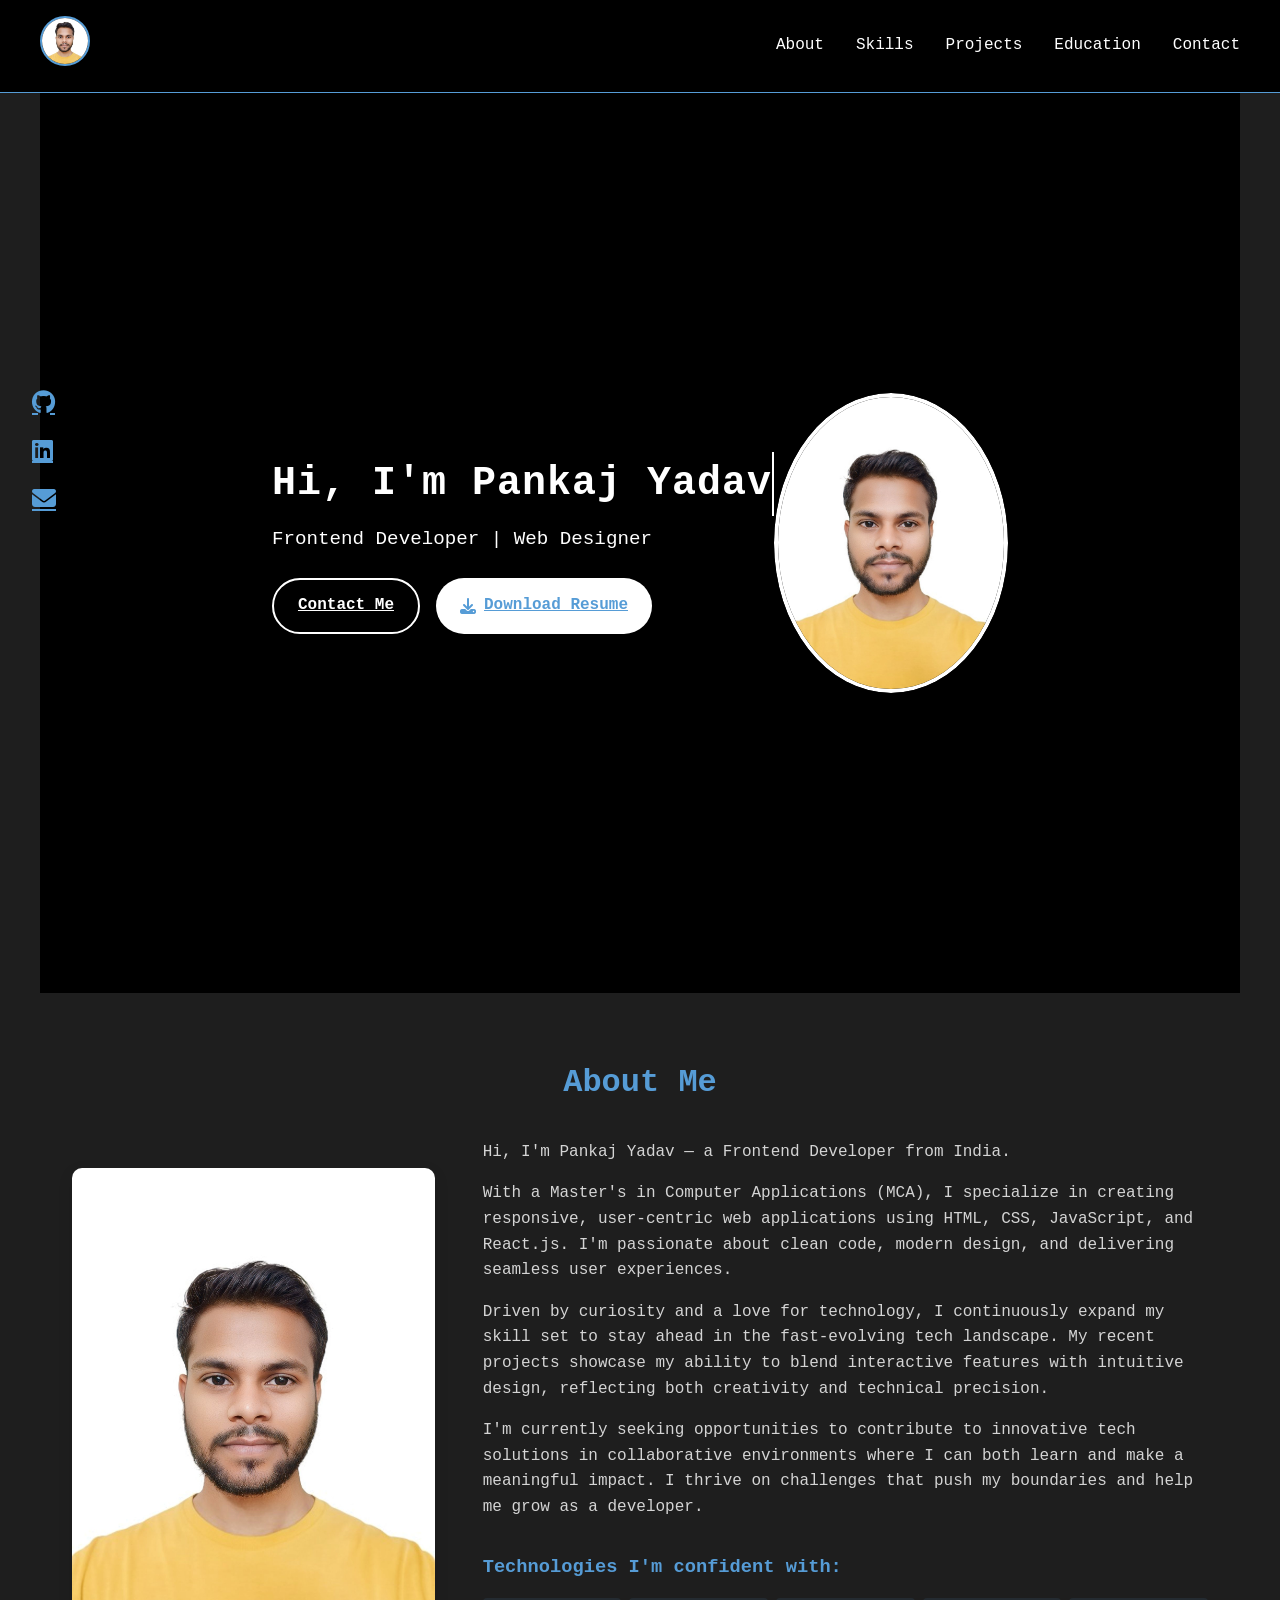
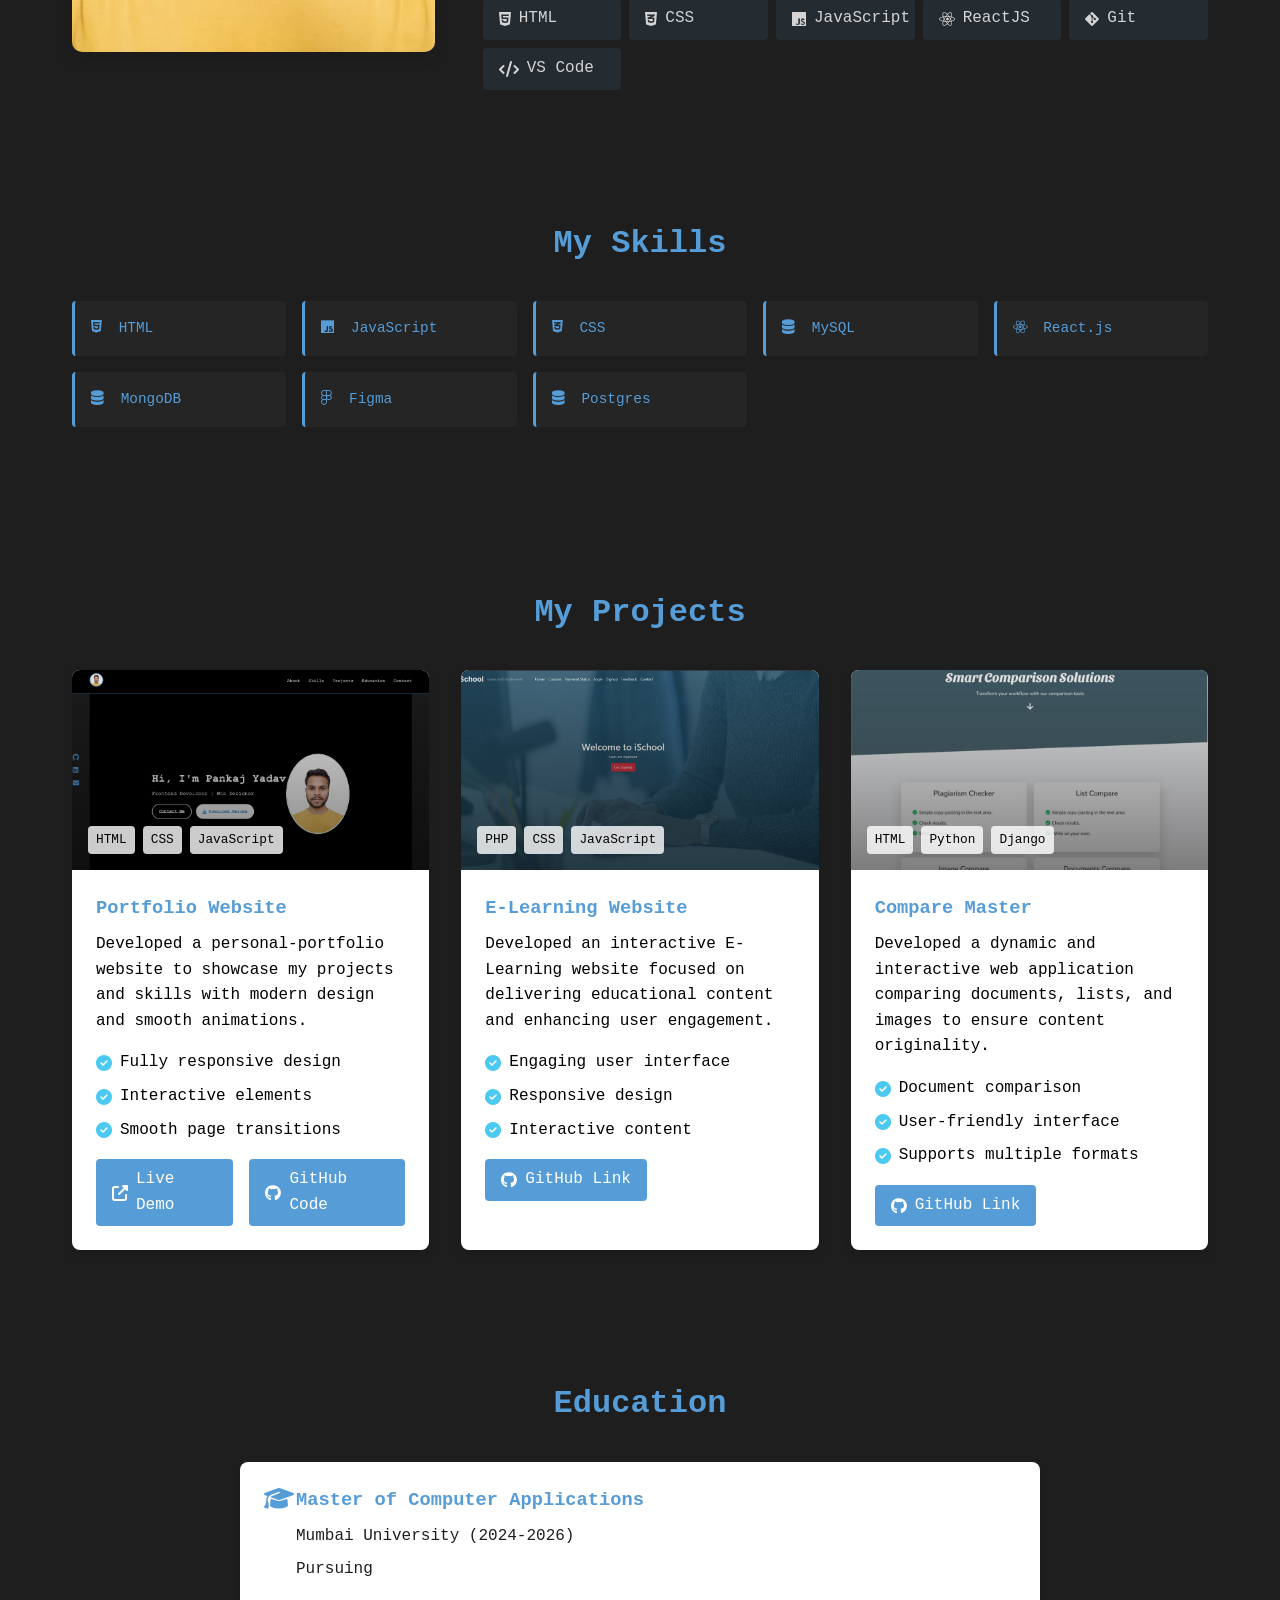
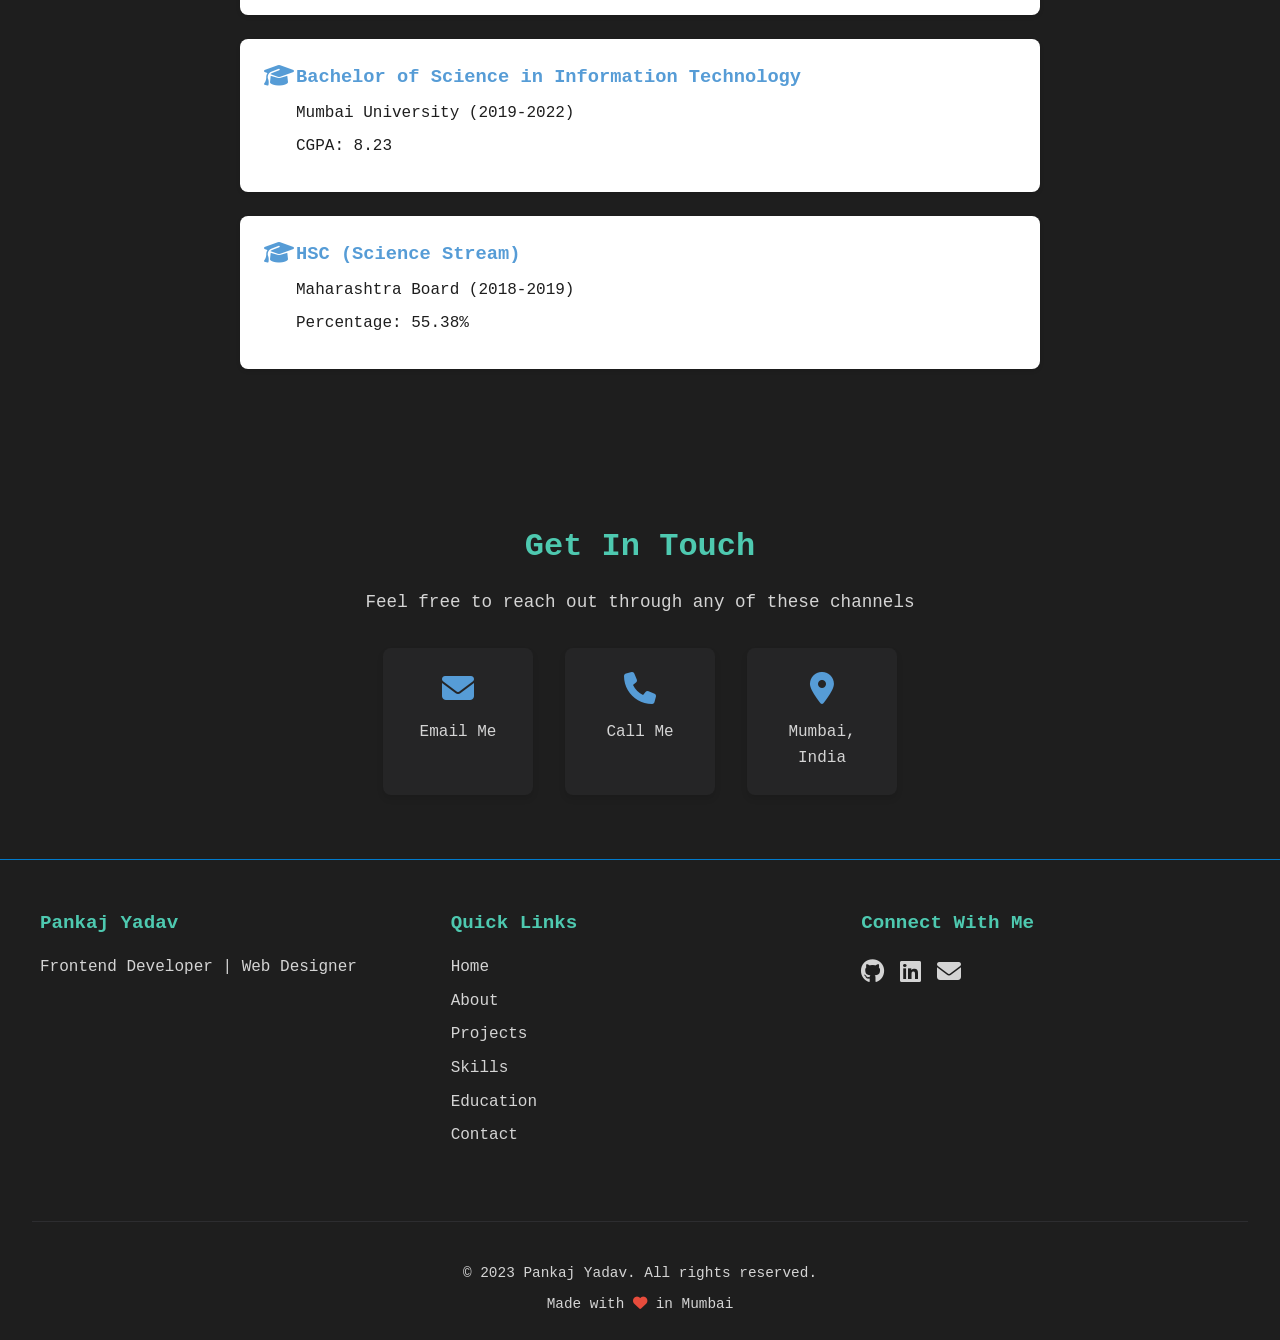
==== commit 067cafdc: "Portfolio Completed" ====
--- a/index.html
+++ b/index.html
@@ -162,7 +162,7 @@
                             </ul>
                             <div class="project-links">
                                 <a href="https://portfolio-jet-pi-87.vercel.app" target="_blank"><i class="fas fa-external-link-alt"></i> Live Demo</a>
-                                <a href="https://github.com/Pankaj2k01/Portfolio" target="_blank"><i class="fab fa-github"></i> Source Code</a>
+                                <a href="https://github.com/Pankaj2k01/Portfolio" target="_blank"><i class="fab fa-github"></i> GitHub Code</a>
                             </div>
                         </div>
                     </div>
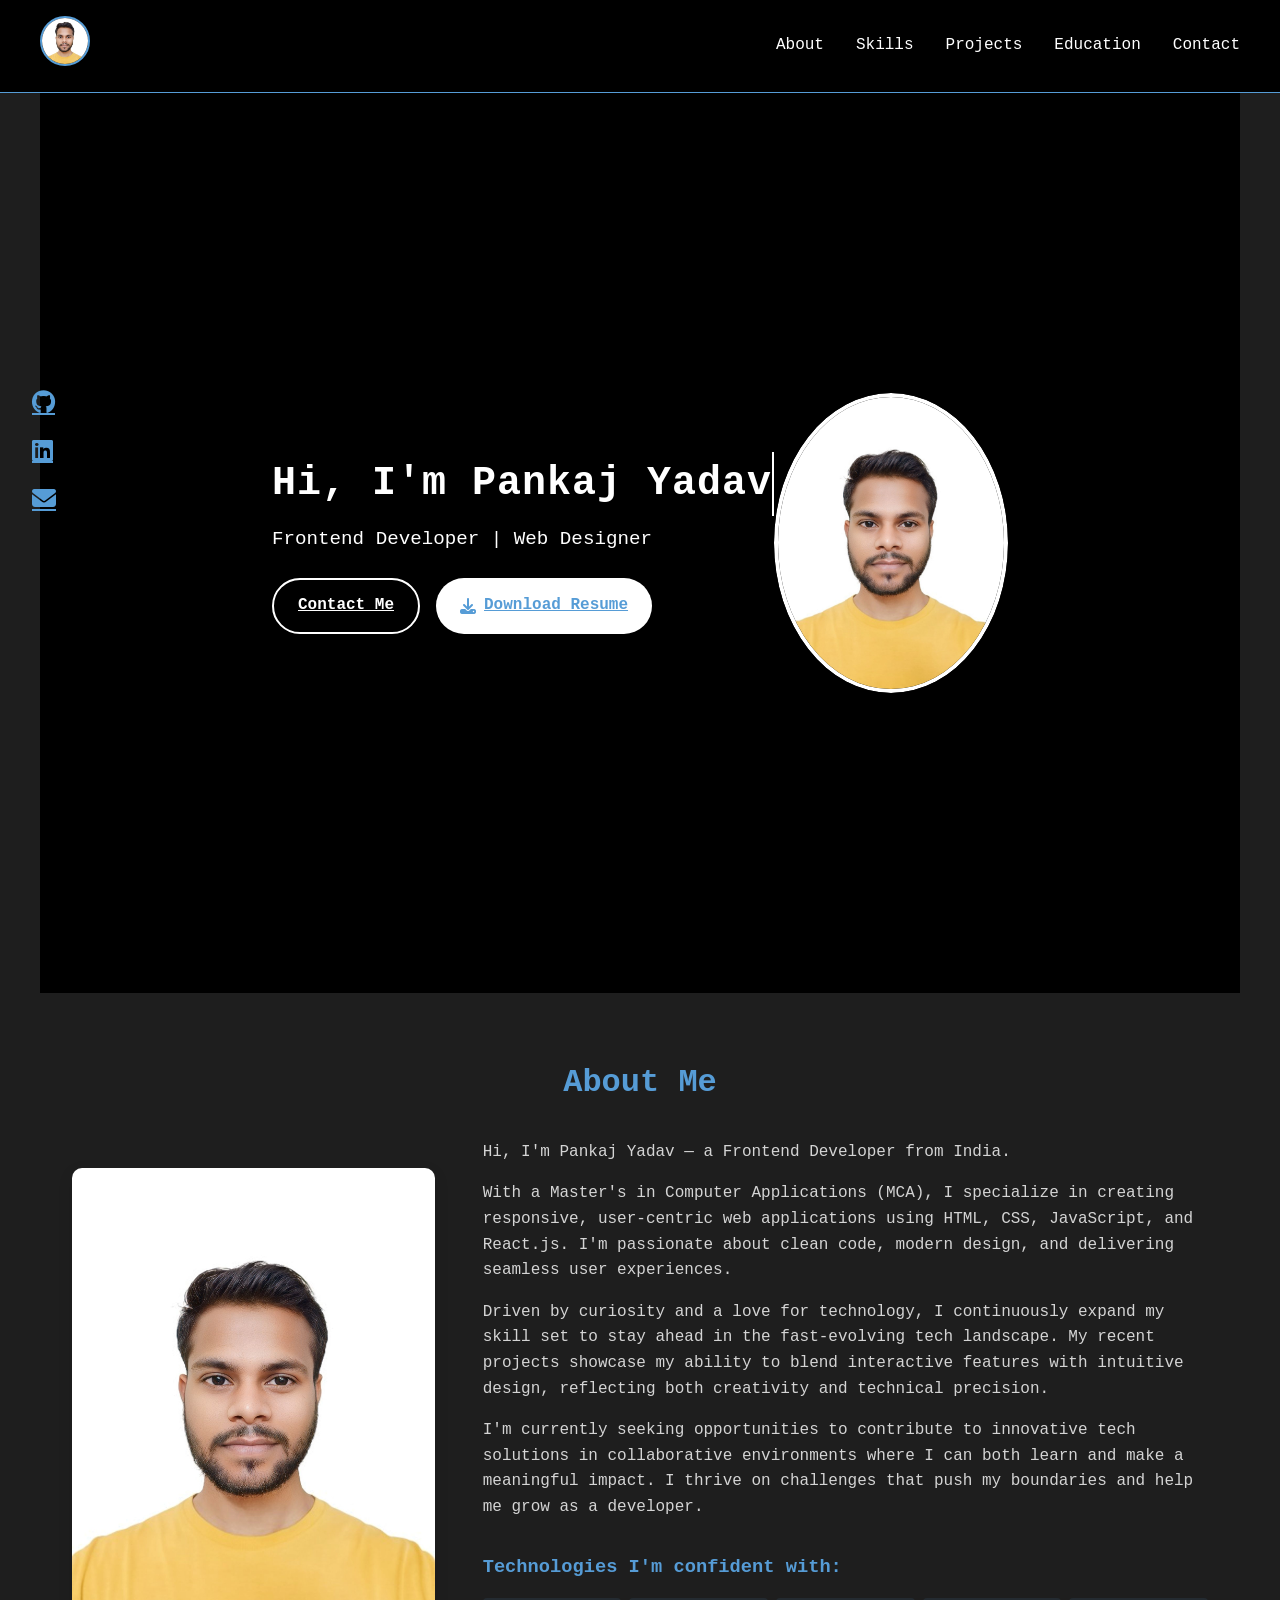
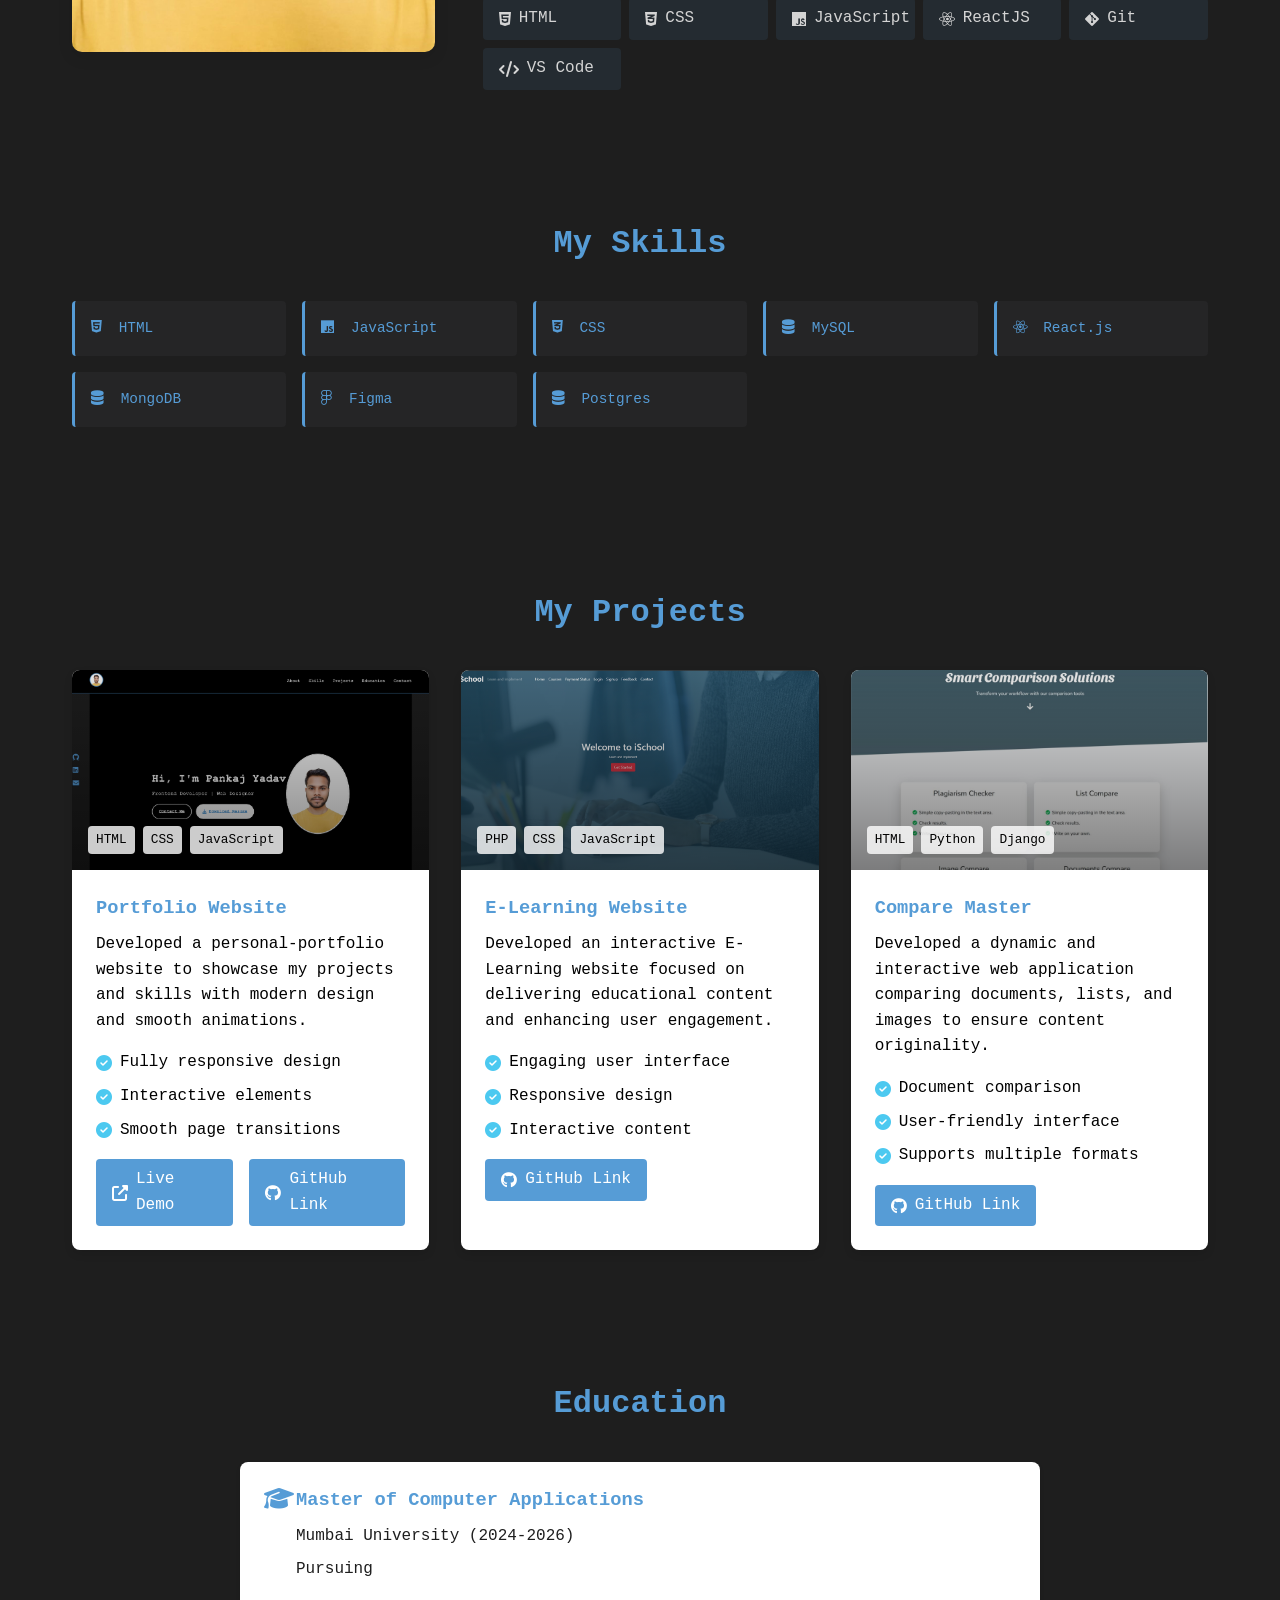
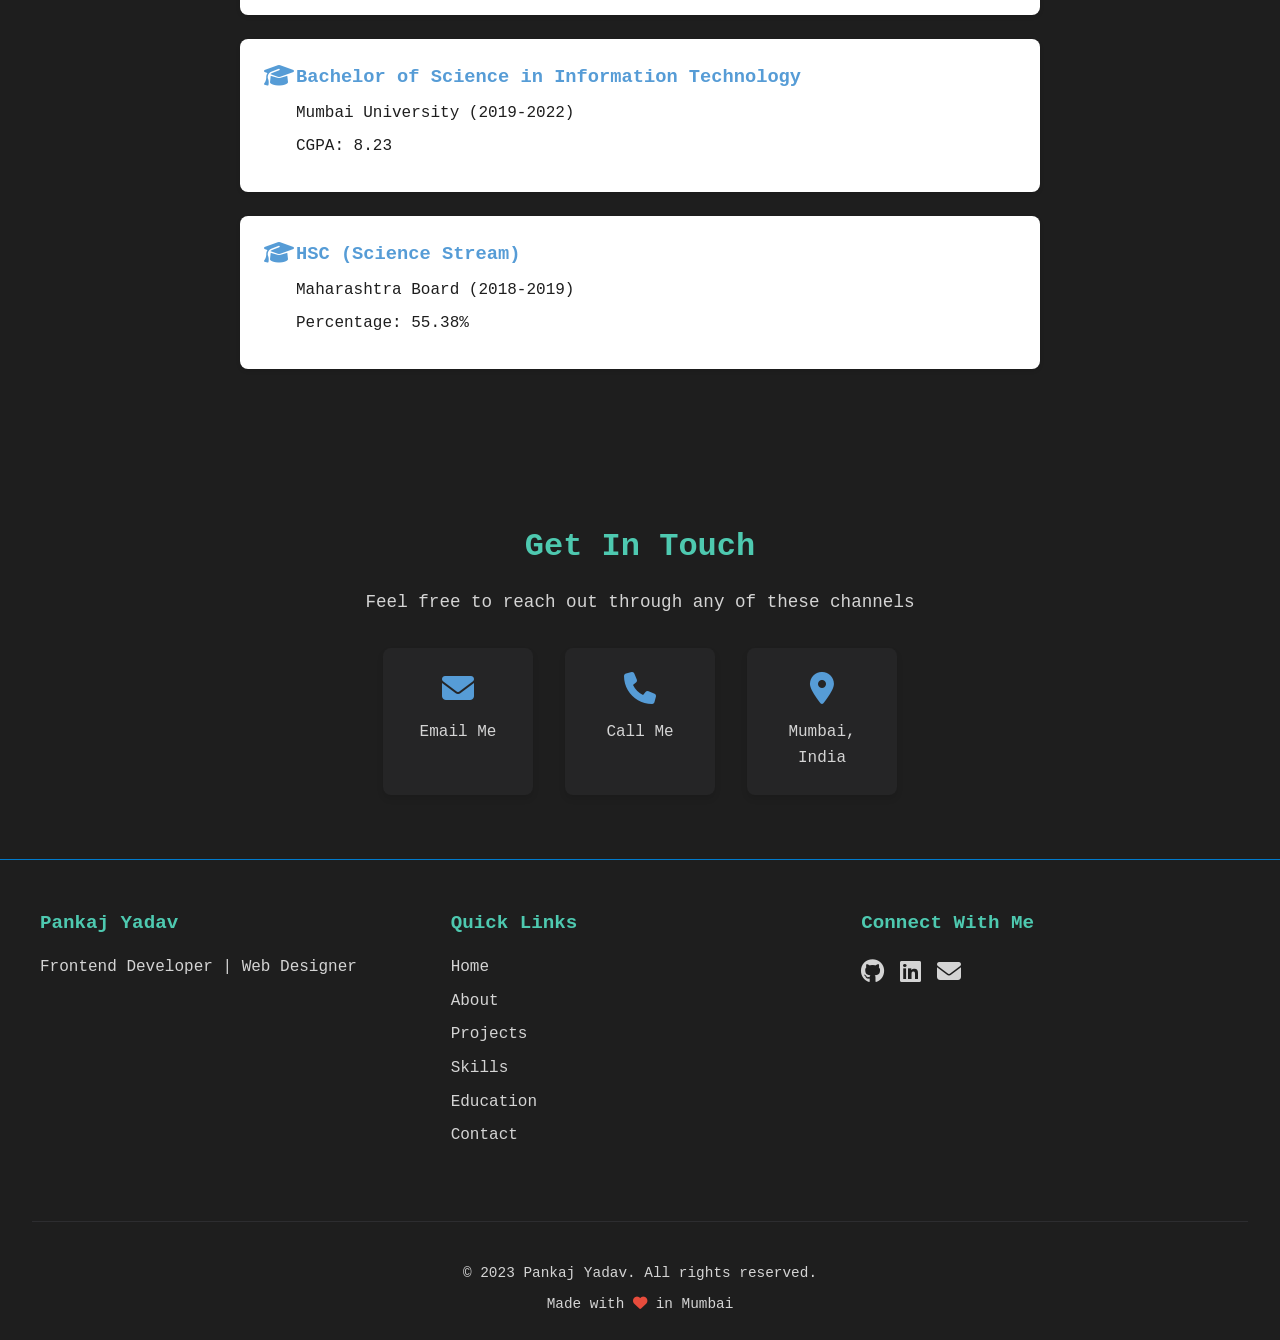
==== commit ceee94e4: "Portfolio Completed" ====
--- a/index.html
+++ b/index.html
@@ -162,7 +162,7 @@
                             </ul>
                             <div class="project-links">
                                 <a href="https://portfolio-jet-pi-87.vercel.app" target="_blank"><i class="fas fa-external-link-alt"></i> Live Demo</a>
-                                <a href="https://github.com/Pankaj2k01/Portfolio" target="_blank"><i class="fab fa-github"></i> GitHub Code</a>
+                                <a href="https://github.com/Pankaj2k01/Portfolio" target="_blank"><i class="fab fa-github"></i> GitHub Link</a>
                             </div>
                         </div>
                     </div>
